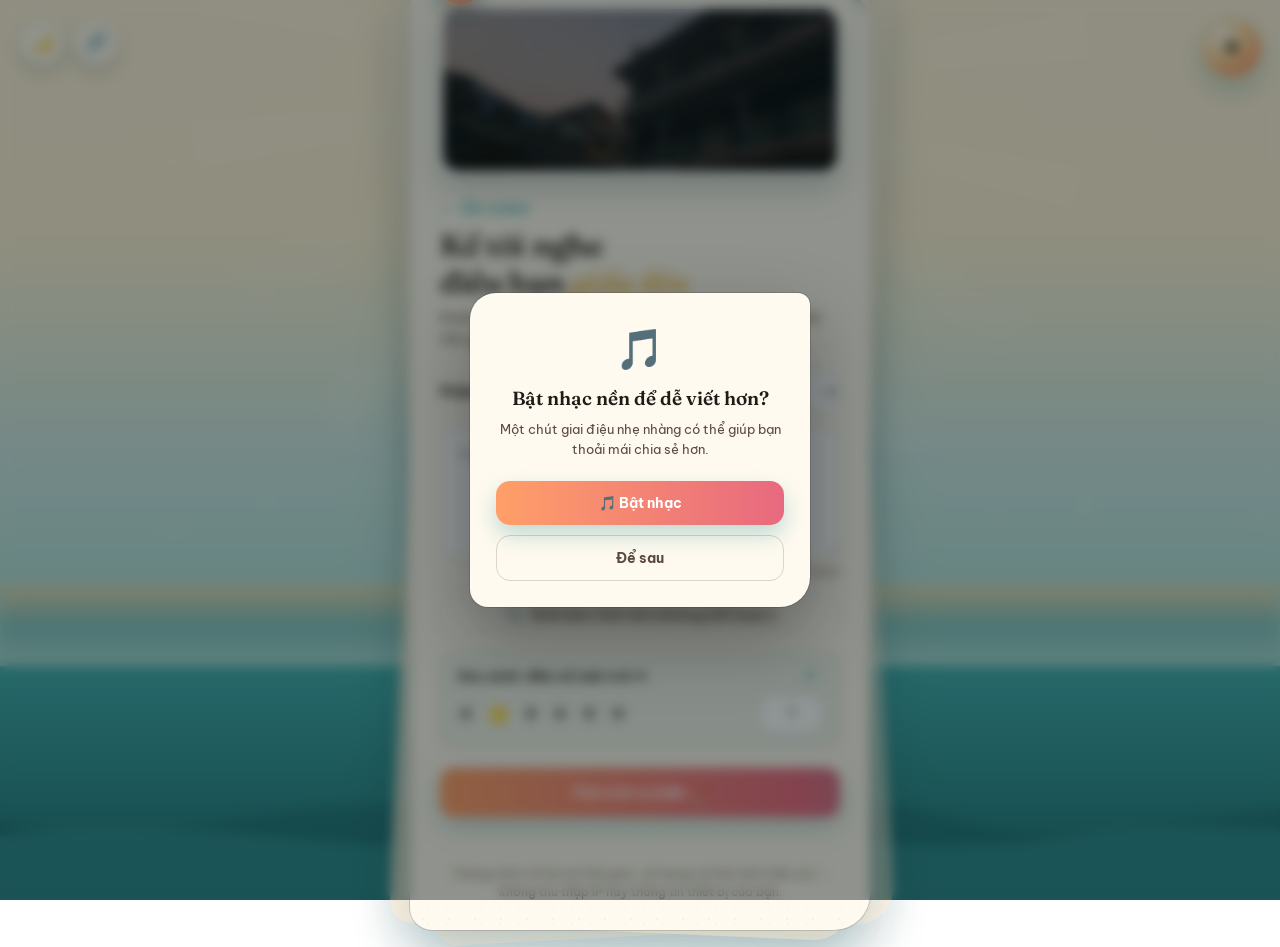
==== index.html @ 05c5f85b "Update index.html" ====
<!DOCTYPE html>
<html lang="vi">
<head>
<meta charset="UTF-8" />
<meta name="viewport" content="width=device-width, initial-scale=1.0" />
<title>Tâm Sự Dưới Nắng — Confession Ẩn Danh</title>

<!-- ⚠️ Open Graph: đổi OG_URL thành domain thật của bạn sau khi deploy -->
<meta property="og:type" content="website" />
<meta property="og:title" content="Tâm Sự Dưới Nắng — Confession Ẩn Danh" />
<meta property="og:description" content="Gửi điều bạn muốn nói, hoàn toàn ẩn danh. Không tên, không tài khoản." />
<meta property="og:image" content="https://cfsmkh.meorap.site/og-image.png" />
<meta property="og:url" content="https://cfsmkh.meorap.site/" />
<meta property="og:locale" content="vi_VN" />
<meta name="twitter:card" content="summary_large_image" />
<meta name="twitter:title" content="Tâm Sự Dưới Nắng — Confession Ẩn Danh" />
<meta name="twitter:description" content="Gửi điều bạn muốn nói, hoàn toàn ẩn danh." />
<meta name="twitter:image" content="https://cfsmkh.meorap.site/og-image.png" />

<link rel="icon" href="data:image/svg+xml,%3Csvg xmlns='http://www.w3.org/2000/svg' viewBox='0 0 100 100'%3E%3Cdefs%3E%3CradialGradient id='g' cx='40%25' cy='35%25'%3E%3Cstop offset='0%25' stop-color='%23FFF3D6'/%3E%3Cstop offset='55%25' stop-color='%23FF9F68'/%3E%3Cstop offset='100%25' stop-color='%23E8697F'/%3E%3C/radialGradient%3E%3C/defs%3E%3Ccircle cx='50' cy='50' r='30' fill='url(%23g)'/%3E%3Cg stroke='%23FFB98C' stroke-width='6' stroke-linecap='round'%3E%3Cline x1='50' y1='6' x2='50' y2='16'/%3E%3Cline x1='50' y1='84' x2='50' y2='94'/%3E%3Cline x1='6' y1='50' x2='16' y2='50'/%3E%3Cline x1='84' y1='50' x2='94' y2='50'/%3E%3Cline x1='18' y1='18' x2='25' y2='25'/%3E%3Cline x1='75' y1='75' x2='82' y2='82'/%3E%3Cline x1='82' y1='18' x2='75' y2='25'/%3E%3Cline x1='25' y1='75' x2='18' y2='82'/%3E%3C/g%3E%3C/svg%3E" />
<link rel="preconnect" href="https://fonts.googleapis.com">
<link rel="preconnect" href="https://fonts.gstatic.com" crossorigin>
<link href="https://fonts.googleapis.com/css2?family=Fraunces:ital,opsz,wght@0,9..144,400;0,9..144,600;0,9..144,700;1,9..144,500&family=Be+Vietnam+Pro:wght@400;500;600;700&display=swap" rel="stylesheet">
<link rel="stylesheet" href="style.css">
</head>
<body>

<div class="music-suggest-overlay" id="musicSuggestOverlay">
  <div class="music-suggest-card">
    <div class="music-suggest-icon">🎵</div>
    <div class="music-suggest-title">Bật nhạc nền để dễ viết hơn?</div>
    <div class="music-suggest-text">Một chút giai điệu nhẹ nhàng có thể giúp bạn thoải mái chia sẻ hơn.</div>
    <div class="music-suggest-actions">
      <button type="button" id="musicSuggestYes" class="music-suggest-btn primary">🎵 Bật nhạc</button>
      <button type="button" id="musicSuggestNo" class="music-suggest-btn">Để sau</button>
    </div>
  </div>
</div>

<div class="top-toolbar">
  <button class="toolbar-btn" id="darkModeBtn" title="Chế độ tối/sáng">🌙</button>
  <button class="toolbar-btn" id="shareBtn" title="Chia sẻ trang">
    🔗
    <span class="copied-badge" id="copiedBadge">Đã sao chép!</span>
  </button>
</div>

<div class="sky" id="sky"></div>
<div class="rays"></div>
<div class="holo-sweep"></div>
<div class="encourage-toast" id="encourageToast"></div>
<div class="sun"></div>
<div class="horizon-glow"></div>

<!-- Mây trôi -->
<div class="cloud cloud-back" style="top: 15%; width: 140px; height: 50px;">
  <svg viewBox="0 0 140 50" xmlns="http://www.w3.org/2000/svg" preserveAspectRatio="xMidYMid meet">
    <ellipse cx="35" cy="25" rx="20" ry="18" fill="#FFFBF0"/>
    <ellipse cx="55" cy="20" rx="28" ry="22" fill="#FFFBF0"/>
    <ellipse cx="85" cy="25" rx="24" ry="20" fill="#FFFBF0"/>
    <ellipse cx="110" cy="28" rx="18" ry="16" fill="#FFFBF0"/>
  </svg>
</div>

<div class="cloud cloud-mid" style="top: 28%; width: 160px; height: 55px;">
  <svg viewBox="0 0 160 55" xmlns="http://www.w3.org/2000/svg" preserveAspectRatio="xMidYMid meet">
    <ellipse cx="40" cy="28" rx="22" ry="20" fill="#FFF9EB"/>
    <ellipse cx="65" cy="22" rx="30" ry="24" fill="#FFF9EB"/>
    <ellipse cx="100" cy="28" rx="26" ry="22" fill="#FFF9EB"/>
    <ellipse cx="130" cy="32" rx="20" ry="18" fill="#FFF9EB"/>
  </svg>
</div>

<div class="cloud cloud-front" style="top: 40%; width: 180px; height: 60px;">
  <svg viewBox="0 0 180 60" xmlns="http://www.w3.org/2000/svg" preserveAspectRatio="xMidYMid meet">
    <ellipse cx="45" cy="30" rx="25" ry="22" fill="#FFFDF8"/>
    <ellipse cx="75" cy="24" rx="32" ry="26" fill="#FFFDF8"/>
    <ellipse cx="115" cy="30" rx="28" ry="24" fill="#FFFDF8"/>
    <ellipse cx="150" cy="35" rx="22" ry="20" fill="#FFFDF8"/>
  </svg>
</div>

<div class="sea-wrap">
  <div class="sea-base"></div>
  <div class="wave wave-back">
    <svg viewBox="0 0 2880 200" preserveAspectRatio="none" xmlns="http://www.w3.org/2000/svg">
      <path d="M0,100 C180,160 360,40 540,100 C720,160 900,40 1080,100 C1260,160 1440,40 1620,100 C1800,160 1980,40 2160,100 C2340,160 2520,40 2700,100 C2790,130 2880,80 2880,100 L2880,200 L0,200 Z" fill="#1C6E73"/>
    </svg>
  </div>
  <div class="wave wave-mid">
    <svg viewBox="0 0 2880 200" preserveAspectRatio="none" xmlns="http://www.w3.org/2000/svg">
      <path d="M0,110 C200,70 400,150 600,110 C800,70 1000,150 1200,110 C1400,70 1600,150 1800,110 C2000,70 2200,150 2400,110 C2600,70 2800,150 2880,120 L2880,200 L0,200 Z" fill="#2E8F92"/>
    </svg>
  </div>
  <div class="reflection"></div>
</div>

<div class="boat">
  <svg viewBox="0 0 80 60" xmlns="http://www.w3.org/2000/svg" preserveAspectRatio="xMidYMid meet">
    <path d="M 20 40 Q 15 35 12 25 L 20 20 L 60 20 L 68 25 Q 65 35 60 40 Z" fill="#8B6F47" stroke="#6B5232" stroke-width="1"/>
    <path d="M 20 40 Q 15 40 12 45 L 68 45 Q 65 40 60 40 Z" fill="#A0826D" stroke="#6B5232" stroke-width="1"/>
    <path d="M 35 18 L 50 22 L 50 38 Q 40 42 35 40 Z" fill="#FFE5B4" stroke="#D4A574" stroke-width="0.8" opacity="0.9"/>
    <path d="M 35 18 L 50 22 L 50 38 Q 40 42 35 40 Z" fill="#FFF0D9" stroke="none" opacity="0.4"/>
    <line x1="35" y1="18" x2="35" y2="40" stroke="#6B5232" stroke-width="1.2"/>
    <rect x="25" y="38" width="6" height="4" fill="#8B6F47" stroke="#6B5232" stroke-width="0.5"/>
  </svg>
</div>

<div class="dolphin">
  <svg viewBox="0 0 46 36" xmlns="http://www.w3.org/2000/svg">
    <path d="M2,26 Q10,4 24,6 Q34,7 40,16 Q36,14 30,15 Q34,20 32,26 Q28,20 24,20 Q22,26 16,28 Q18,22 14,20 Q8,22 2,26 Z" fill="#5A8FA8"/>
    <path d="M2,26 Q10,4 24,6 Q20,10 18,16 Q12,14 8,18 Q6,22 2,26 Z" fill="#7BAEC4"/>
    <circle cx="30" cy="12" r="1.3" fill="#1A2E36"/>
  </svg>
</div>

<button class="music-btn" id="musicBtn" title="Mở trình phát nhạc"></button>
<audio id="bgMusic" preload="none"></audio>

<!-- Player Modal (Nhạc) -->
<div class="player-modal" id="playerModal">
  <div class="player-card">
    <button class="player-close" id="playerClose">✕</button>
    <div class="album-art" id="albumArt">
      <span>🎵</span>
    </div>

    <div class="player-title" id="playerTitle">Tên Bài Hát</div>
    <div class="player-artist" id="playerArtist">Nghệ Sĩ</div>

    <div class="progress-bar" id="progressBar">
      <div class="progress-fill" id="progressFill"></div>
    </div>
    <div class="progress-time">
      <span id="currentTime">0:00</span>
      <span id="duration">0:00</span>
    </div>

    <div class="volume-control">
      <span class="volume-icon">🔊</span>
      <input type="range" class="volume-slider" id="volumeSlider" min="0" max="100" value="70" />
    </div>

    <div class="player-controls">
      <button class="player-btn" id="prevBtn" title="Bài trước">⏮</button>
      <button class="player-btn play-pause" id="playPauseBtn" title="Phát/Tạm dừng">▶</button>
      <button class="player-btn" id="nextBtn" title="Bài sau">⏭</button>
    </div>
  </div>
</div>

<div class="stack">
  <div class="card" id="card">
    <div class="seal">☀</div>
    <div id="formView">
      <div class="school-banner" id="schoolBanner">
        <img id="schoolBannerImg" src="school-banner.jpg" alt="Ảnh trường" />
      </div>

      <div class="eyebrow">Ẩn danh</div>
      <h1>Kể tôi nghe<br>điều bạn <em>giấu kín</em></h1>
      <div class="subtitle">Không tên, không tài khoản. Chỉ là bạn và một lá thư nhỏ trôi giữa nắng và biển.</div>

      <!-- Mục Phân Loại -->
      <div class="category-row">
        <label for="categorySelect" class="category-label">Phân loại:</label>
        <select id="categorySelect" class="category-select">
          <option value="Tâm sự">💬 Tâm sự</option>
          <option value="Tình cảm">❤️ Tình cảm</option>
          <option value="Học tập">📚 Học tập</option>
          <option value="Góc ẩn danh">🕵️ Góc ẩn danh</option>
          <option value="Khác">✨ Khác</option>
        </select>
      </div>

      <textarea id="content" placeholder="Viết điều bạn muốn nói ở đây..." maxlength="3000"></textarea>
      <div class="char-counter" id="charCounter">0/3000</div>

      <div class="file-row">
        <label class="file-label" for="imageInput">
          📎 <span id="fileLabelText">Đính kèm hình ảnh (không bắt buộc)</span>
        </label>
        <input type="file" id="imageInput" accept="image/*" />
        <div class="polaroid" id="polaroid">
          <button type="button" class="polaroid-remove" id="removeImageBtn" title="Bỏ ảnh này">✕</button>
          <img id="preview" alt="preview" />
          <div class="polaroid-caption">Một khoảnh khắc bạn muốn gửi kèm 🤍</div>
        </div>
      </div>

      <div class="captcha-row">
        <div class="captcha-label">
          <span>Xác minh: đếm số mặt trời ☀</span>
          <button type="button" class="captcha-refresh" id="captchaRefresh" title="Đổi câu hỏi khác">⟳</button>
        </div>
        <div class="captcha-challenge">
          <div class="captcha-suns" id="captchaSuns"></div>
          <input type="text" inputmode="numeric" class="captcha-input" id="captchaInput" placeholder="?" maxlength="2" />
        </div>
      </div>

      <input type="text" class="honeypot" id="website" name="website" tabindex="-1" autocomplete="off" />

      <button class="submit" id="submitBtn"><span id="submitBtnText">Thả trôi ra biển ⛵</span></button>
      <div class="status" id="status"></div>
    </div>

    <div class="success-view" id="successView">
      <div class="flower-burst" id="flowerBurst"></div>
      <div class="glow-circle">☀</div>
      <h2>Đã gửi rồi!</h2>
      <p>Confession của bạn đang trôi ra khơi dưới nắng chiều.<br>Cảm ơn vì đã tin tưởng chia sẻ 🤍</p>
      <button id="againBtn">Viết thêm một điều nữa</button>
    </div>

    <div class="note">
      Chúng mình chỉ lưu lại thời gian, nội dung và hình ảnh (nếu có) — không thu thập IP hay thông tin thiết bị của bạn.
    </div>
  </div>
</div>

<script src="script.js" defer></script>

</body>
  </html>
---- style.css ----
:root{
    --sky-gold:    #FFE7B8;
    --sky-peach:   #FFB98C;
    --horizon:     #FF8F7A;
    --sea-teal:    #2E8F92;
    --sea-deep:    #124A52;
    --foam:        #EAFBF6;
    --apricot:     #FF9F68;
    --dusk-rose:   #E8697F;
    --ink:         #211A16;
    --ink-soft:    #5C4A42;
    --glow:        #FFD9A0;
    --card-bg:     #FFFAF0;
    --card-bg2:    #FFF1DC;
    --card-border: rgba(33,26,22,0.16);
    --ink-faded:   rgba(33,26,22,0.42);
    --em-glow:     #FFCE6B;
    --input-bg:    #FFFFFF;
    --panel-bg:    rgba(255,250,240,0.95);
  }

  body.daytime{
    --sky-gold:    #FFF3D6;
    --sky-peach:   #C9E8E5;
    --horizon:     #A8DDD8;
    --sea-teal:    #3FAEB0;
    --sea-deep:    #1B6E72;
  }

  body.dark-mode{
    --sky-gold:    #241C38;
    --sky-peach:   #2E2247;
    --horizon:     #3A2750;
    --sea-teal:    #123640;
    --sea-deep:    #071620;
    --foam:        #2A2438;
    --apricot:     #FFB07A;
    --dusk-rose:   #C77DFF;
    --ink:         #F5EFFF;
    --ink-soft:    #C7BBDE;
    --glow:        #E3B8FF;
    --card-bg:     #221C36;
    --card-bg2:    #2B2340;
    --card-border: rgba(227,184,255,0.2);
    --ink-faded:   rgba(245,239,255,0.4);
    --em-glow:     #FFD98A;
    --input-bg:    #1B1530;
    --panel-bg:    rgba(34,28,54,0.92);
  }

  *{ box-sizing:border-box; }
  html,body{ height:100%; }
  body{
    margin:0;
    min-height:100vh;
    display:flex;
    align-items:center;
    justify-content:center;
    padding:32px 20px;
    font-family:'Be Vietnam Pro', sans-serif;
    color:var(--ink);
    overflow-x:hidden;
    position:relative;
    background:
      radial-gradient(ellipse 90% 55% at 50% 0%, var(--sky-gold) 0%, transparent 62%),
      linear-gradient(180deg, #FFF3DD 0%, var(--sky-gold) 26%, var(--sky-peach) 52%, var(--horizon) 74%, #E0716E 100%);
    background-attachment: fixed;
  }

  /* ================= SKY LAYER ================= */
  .sky{ position:fixed; inset:0; overflow:hidden; pointer-events:none; z-index:0; }

  .rays{
    position:fixed;
    top:-40vh; left:50%;
    width:900px; height:900px;
    margin-left:-450px;
    background: repeating-conic-gradient(from 0deg, rgba(255,246,214,0.32) 0deg 6deg, transparent 6deg 20deg);
    border-radius:50%;
    filter: blur(2px);
    opacity:0.55;
    mix-blend-mode: soft-light;
    animation: rotateRays 100s linear infinite;
    pointer-events:none;
    z-index:0;
  }
  @keyframes rotateRays{ from{ transform:rotate(0deg); } to{ transform:rotate(360deg); } }

  .sun{
    position:fixed;
    bottom: 27vh; left:50%;
    width:280px; height:280px;
    margin-left:-140px;
    border-radius:50%;
    background: radial-gradient(circle, rgba(255,246,220,0.98) 0%, rgba(255,201,120,0.7) 45%, rgba(255,159,104,0) 75%);
    animation: breathe 7s ease-in-out infinite;
    pointer-events:none;
    z-index:0;
  }
  @keyframes breathe{
    0%,100%{ opacity:0.85; transform:scale(1); }
    50%{ opacity:1; transform:scale(1.05); }
  }

  .mote{
    position:absolute;
    bottom:-10%;
    border-radius:50%;
    background:radial-gradient(circle at 35% 35%, rgba(255,255,255,0.95), rgba(255,214,140,0.35) 55%, rgba(255,214,140,0) 75%);
    filter: blur(1px);
    opacity:0.7;
    animation: rise linear infinite;
  }
  @keyframes rise{
    0%   { transform: translate(0,0) scale(0.9); opacity:0; }
    10%  { opacity:0.75; }
    50%  { transform: translate(var(--drift,20px), -55vh) scale(1); }
    90%  { opacity:0.4; }
    100% { transform: translate(calc(var(--drift,20px) * 2), -110vh) scale(1.05); opacity:0; }
  }

  .glint{
    position:absolute;
    border-radius:50%;
    background: radial-gradient(circle, rgba(255,255,255,0.95), rgba(255,255,255,0) 70%);
    animation: twinkle ease-in-out infinite;
    pointer-events:none;
  }
  @keyframes twinkle{
    0%,100%{ opacity:0; transform:scale(0.4); }
    50%{ opacity:1; transform:scale(1); }
  }

  .seagull{
    position:fixed;
    font-size:16px;
    pointer-events:none;
    z-index:1;
    opacity:0.85;
    animation: flyAcross linear infinite;
  }
  @keyframes flyAcross{
    from{ transform:translate(-10vw,0); }
    to{ transform:translate(110vw,-30px); }
  }

  /* ================= HORIZON + SEA LAYER ================= */
  .horizon-glow{
    position:fixed;
    left:0; right:0;
    bottom:26vh;
    height:9vh;
    background: linear-gradient(180deg, rgba(255,217,160,0.65), rgba(46,143,146,0.35), transparent);
    filter: blur(6px);
    pointer-events:none;
    z-index:1;
  }

  .sea-wrap{
    position:fixed;
    left:0; right:0; bottom:0;
    height:26vh;
    overflow:hidden;
    pointer-events:none;
    z-index:2;
  }
  .sea-base{
    position:absolute; inset:0;
    background: linear-gradient(180deg, var(--sea-teal) 0%, var(--sea-deep) 100%);
  }
  .reflection{
    position:absolute;
    left:50%; top:0; bottom:0;
    width:120px; margin-left:-60px;
    background: repeating-linear-gradient(180deg, rgba(255,244,214,0.55) 0px, rgba(255,244,214,0.12) 6px, transparent 12px, transparent 20px);
    filter: blur(1px);
    mix-blend-mode: screen;
    animation: shimmer 2.6s ease-in-out infinite;
  }
  @keyframes shimmer{ 0%,100%{ opacity:0.35; } 50%{ opacity:0.8; } }

  .wave{
    position:absolute;
    left:0; bottom:0;
    width:200%; height:70%;
  }
  .wave svg{ width:100%; height:100%; display:block; }
  .wave-back{ opacity:0.5; animation: waveDrift 26s linear infinite; }
  .wave-mid{ opacity:0.8; bottom:-4%; animation: waveDrift 16s linear infinite reverse; }
  @keyframes waveDrift{ from{ transform:translateX(0); } to{ transform:translateX(-50%); } }

  .boat{
    position:fixed;
    bottom: 24.8vh;
    width:80px;
    height:60px;
    z-index:2;
    pointer-events:none;
    opacity:0.92;
    animation: sailAcross 80s linear infinite;
    filter: drop-shadow(2px 4px 8px rgba(18,74,82,0.25));
  }
  @keyframes sailAcross{
    from{ transform:translateX(-10vw); }
    to{ transform:translateX(110vw); }
  }

  .cloud{
    position:fixed;
    z-index:2;
    pointer-events:none;
    opacity:0.7;
    filter: drop-shadow(1px 2px 3px rgba(18,74,82,0.1));
    animation: driftCloud linear infinite;
  }
  .cloud.cloud-back{ opacity:0.4; animation-duration:120s; }
  .cloud.cloud-mid{ opacity:0.6; animation-duration:90s; }
  .cloud.cloud-front{ opacity:0.8; animation-duration:60s; }
  .cloud svg{
    width:100%;
    height:100%;
    display:block;
  }
  @keyframes driftCloud{
    from{ transform:translateX(-15vw); }
    to{ transform:translateX(115vw); }
  }

  @media (max-width: 560px){
    .sun{ width:200px; height:200px; margin-left:-100px; bottom:24vh; }
    .sea-wrap, .boat{ bottom:0; }
  }

  /* ================= CARD ================= */
  .stack{ position:relative; width:100%; max-width:460px; z-index:3; }
  .stack::before, .stack::after{
    content:"";
    position:absolute; inset:0;
    background: var(--foam);
    border-radius: 30px 10px 36px 22px;
    box-shadow: 0 20px 40px rgba(18,74,82,0.16);
    pointer-events:none;
    z-index:0;
  }
  .stack::before{ transform: rotate(-3deg) translateY(6px); opacity:0.6; background:var(--card-bg2); }
  .stack::after{ transform: rotate(2.5deg) translateY(3px); opacity:0.8; background:var(--card-bg2); }

  .card{
    position:relative;
    overflow:hidden;
    z-index:1;
    background: var(--card-bg);
    border-radius: 30px 10px 36px 22px;
    padding:36px 30px 28px;
    box-shadow:
      0 2px 0 rgba(255,255,255,0.6) inset,
      0 30px 60px rgba(18,74,82,0.2),
      0 0 0 1px var(--card-border);
    transition: transform 0.6s cubic-bezier(.34,1.56,.64,1), opacity 0.5s ease;
    color:var(--ink);
  }
  .card::before{
    content:"";
    position:absolute; inset:0;
    background-image:
      radial-gradient(rgba(23,33,30,0.035) 1px, transparent 1px),
      radial-gradient(rgba(23,33,30,0.025) 1px, transparent 1px);
    background-size: 26px 26px, 18px 18px;
    background-position: 0 0, 9px 9px;
    pointer-events:none;
  }
  /* Góc gấp giấy phía trên bên phải, như một lá thư thật đang hé mở */
  .card::after{
    content:"";
    position:absolute;
    top:0; right:0;
    width:0; height:0;
    border-style:solid;
    border-width:0 40px 40px 0;
    border-color: transparent var(--card-bg2) transparent transparent;
    filter: drop-shadow(-3px 3px 5px rgba(18,74,82,0.3));
    z-index:3;
    pointer-events:none;
  }
  .card.sending{
    transform: translate(130px, 30px) rotate(12deg) scale(0.78);
    opacity:0;
  }

  .seal{
    position:absolute;
    top:-16px; left:24px;
    width:52px; height:52px;
    border-radius:50%;
    background: radial-gradient(circle at 35% 30%, #FFE9BE, var(--apricot) 65%, var(--dusk-rose) 100%);
    box-shadow: 0 8px 16px rgba(18,74,82,0.3), inset 0 0 0 2px rgba(255,255,255,0.4);
    display:flex; align-items:center; justify-content:center;
    font-size:20px;
    transform: rotate(8deg);
    z-index:4;
  }

  body.dark-mode .card{
    box-shadow:
      0 2px 0 rgba(255,255,255,0.05) inset,
      0 30px 70px rgba(0,0,0,0.5),
      0 0 0 1.5px var(--card-border),
      0 0 40px rgba(199,125,255,0.12);
  }
  body.dark-mode .stack::before,
  body.dark-mode .stack::after{
    box-shadow: 0 20px 40px rgba(0,0,0,0.4);
  }

  .school-banner{
    width:100%;
    height:168px;
    border-radius:18px;
    overflow:hidden;
    margin-bottom:20px;
    box-shadow:0 14px 30px rgba(18,74,82,0.25);
    border:3px solid rgba(255,255,255,0.75);
    position:relative;
  }
  .school-banner img{ width:100%; height:100%; object-fit:cover; display:block; animation: fadeIn 0.6s ease; }
  .school-banner .banner-placeholder{
    width:100%; height:100%;
    display:flex; align-items:center; justify-content:center;
    text-align:center; padding:0 16px;
    background: linear-gradient(120deg, var(--sky-peach), var(--sea-teal));
    color:#fff; font-size:13.5px; font-weight:700; letter-spacing:0.02em;
  }
  @keyframes fadeIn{ from{ opacity:0; } to{ opacity:1; } }

  @media (max-width: 480px){
    .school-banner{ height:130px; }
  }

  .eyebrow{
    display:inline-flex; align-items:center; gap:6px;
    font-size:12px; letter-spacing:0.14em; text-transform:uppercase;
    color:var(--sea-teal); font-weight:700; margin-bottom:10px;
  }
  .eyebrow::before{ content:""; width:16px; height:1.5px; background:var(--sea-teal); display:inline-block; }

  h1{
    font-family:'Fraunces', serif;
    font-weight:600; font-size:31px; line-height:1.18;
    letter-spacing:-0.01em;
    margin:0 0 8px; color:var(--ink);
  }
  h1 em{
    font-style:italic;
    font-weight:700;
    color:var(--em-glow);
    text-shadow: 0 1px 3px rgba(18,74,82,0.15);
  }

  .subtitle{ font-size:13.5px; color:var(--ink-soft); margin-bottom:22px; line-height:1.5; }

  .category-row{
    margin-bottom: 14px;
    display: flex;
    align-items: center;
    gap: 10px;
  }
  .category-label{
    font-size: 13.5px;
    font-weight: 700;
    color:var(--ink);
    white-space: nowrap;
  }
  .category-select{
    flex: 1;
    padding: 10px 14px;
    border-radius: 12px;
    border: 1.5px solid var(--card-border);
    background: var(--input-bg);
    color:var(--ink);
    font-size: 14px;
    font-family: 'Be Vietnam Pro', sans-serif;
    font-weight: 600;
    cursor: pointer;
    outline: none;
    transition: border-color 0.25s, box-shadow 0.25s;
  }
  .category-select:focus{
    border-color: var(--sea-teal);
    box-shadow: 0 0 0 3px rgba(46,143,146,0.15);
  }

  textarea{
    width:100%; min-height:130px; resize:vertical;
    padding:14px 16px; border-radius:14px;
    border:1.5px solid var(--card-border);
    background:var(--input-bg); color:var(--ink);
    font-size:15px; line-height:1.6; font-family:'Be Vietnam Pro', sans-serif;
    transition: border-color 0.25s, box-shadow 0.25s;
    position:relative; z-index:1;
  }
  textarea:focus{ outline:none; border-color:var(--sea-teal); box-shadow:0 0 0 4px rgba(46,143,146,0.15); }
  textarea::placeholder{ color:var(--ink-faded); }

  .file-row{ margin-top:14px; }
  .file-label{
    display:flex; align-items:center; justify-content:center; gap:8px;
    padding:12px; border:1.5px dashed var(--card-border); border-radius:14px;
    color:var(--ink-soft); cursor:pointer; font-size:13.5px; font-weight:600;
    transition: 0.25s;
  }
  .file-label:hover{ border-color:var(--sea-teal); color:var(--sea-teal); background:rgba(46,143,146,0.06); }
  input[type="file"]{ display:none; }

  .polaroid{
    display:none; margin-top:16px; background:#fff;
    padding:10px 10px 16px; border-radius:3px;
    box-shadow:0 14px 28px rgba(18,74,82,0.25), 0 4px 10px rgba(18,74,82,0.15);
    transform:rotate(-2deg); position:relative;
    width:72%; margin-left:auto; margin-right:auto;
    transition: transform 0.3s ease;
  }
  .polaroid:hover{ transform:rotate(0deg) scale(1.02); }
  .polaroid::before{
    content:""; position:absolute; top:-10px; left:20%;
    width:44px; height:17px;
    background:rgba(255,215,154,0.6); border:1px solid rgba(255,159,104,0.45);
    transform:rotate(-6deg);
    box-shadow: 0 2px 4px rgba(18,74,82,0.15);
  }
  .polaroid::after{
    content:""; position:absolute; bottom:-8px; right:14%;
    width:38px; height:16px;
    background:rgba(122,168,196,0.5); border:1px solid rgba(46,143,146,0.4);
    transform:rotate(8deg);
    box-shadow: 0 2px 4px rgba(18,74,82,0.15);
  }
  .polaroid img{ display:block; width:100%; border-radius:2px; }
  .polaroid-caption{
    font-family:'Fraunces', serif;
    font-style:italic;
    font-size:12.5px;
    color:#8A7A6A;
    text-align:center;
    margin-top:8px;
    line-height:1.3;
  }
  .polaroid-remove{
    position:absolute;
    top:-10px; right:-10px;
    width:26px; height:26px;
    border-radius:50%;
    border:2px solid #fff;
    background: var(--dusk-rose);
    color:#fff;
    font-size:14px;
    font-weight:700;
    line-height:1;
    display:flex; align-items:center; justify-content:center;
    cursor:pointer;
    box-shadow: 0 4px 10px rgba(18,74,82,0.3);
    transition: transform 0.2s ease;
    z-index:2;
  }
  .polaroid-remove:hover{ transform:scale(1.15); }

  .captcha-row{
    margin-top:14px;
    padding:14px 16px;
    border-radius:14px;
    background: rgba(46,143,146,0.08);
    border:1.5px solid rgba(46,143,146,0.22);
  }
  .captcha-label{
    font-size:12.5px; font-weight:700; color:var(--ink);
    margin-bottom:8px; display:flex; align-items:center; justify-content:space-between;
  }
  .captcha-refresh{
    border:none; background:none; cursor:pointer;
    font-size:15px; color:var(--sea-teal);
    transition: transform 0.4s ease;
  }
  .captcha-refresh:hover{ transform:rotate(180deg); }
  .captcha-challenge{ display:flex; align-items:center; gap:12px; }
  .captcha-suns{ font-size:20px; letter-spacing:3px; flex:1; }
  .captcha-input{
    width:64px; padding:9px 10px; border-radius:10px;
    border:1.5px solid rgba(0,0,0,0.2);
    background:var(--input-bg); color:var(--ink); font-size:15px;
    text-align:center; font-family:'Be Vietnam Pro', sans-serif; font-weight:700;
  }
  .captcha-input:focus{ outline:none; border-color:var(--sea-teal); box-shadow:0 0 0 3px rgba(46,143,146,0.15); }

  .honeypot{ position:absolute; left:-9999px; width:1px; height:1px; opacity:0; pointer-events:none; }

  button.submit{
    position:relative; width:100%; margin-top:20px; padding:15px;
    border:none; border-radius:14px;
    background: linear-gradient(90deg, var(--apricot), var(--dusk-rose), var(--sea-teal));
    background-size:180% 100%;
    color:#fff; font-family:'Be Vietnam Pro', sans-serif; font-size:15px; font-weight:700;
    letter-spacing:0.01em; cursor:pointer; overflow:hidden;
    transition: transform 0.2s ease, box-shadow 0.2s ease, background-position 0.6s ease;
    box-shadow: 0 10px 24px rgba(46,143,146,0.3);
  }
  button.submit:hover{ transform:translateY(-2px); background-position:100% 0; box-shadow:0 14px 28px rgba(46,143,146,0.4); }
  button.submit:active{ transform:translateY(0); }
  button.submit:disabled{ opacity:0.65; cursor:not-allowed; transform:none; }
  button.submit::after{
    content:""; position:absolute; top:0; left:-60%; width:40%; height:100%;
    background:linear-gradient(120deg, transparent, rgba(255,255,255,0.55), transparent);
    transform:skewX(-20deg);
    animation: shine 3.2s ease-in-out infinite;
  }
  @keyframes shine{ 0%{ left:-60%; } 45%,100%{ left:120%; } }

  .status{ margin-top:12px; text-align:center; font-size:13px; min-height:18px; font-weight:600; }
  .status.ok{ color:#1E7A72; }
  .status.err{ color:#D1546B; }

  .note{ margin-top:18px; font-size:11.5px; color:var(--ink-soft); text-align:center; line-height:1.6; opacity: 0.8; }

  .success-view{ display:none; text-align:center; padding:20px 6px 4px; position:relative; }
  .success-view .glow-circle{
    width:64px; height:64px; margin:0 auto 16px; border-radius:50%;
    background: radial-gradient(circle, #FFF6E0 0%, var(--glow) 70%, transparent 100%);
    display:flex; align-items:center; justify-content:center; font-size:26px;
    animation: pop 0.5s cubic-bezier(.34,1.56,.64,1);
    position:relative;
    z-index:2;
  }
  @keyframes pop{ 0%{ transform:scale(0); } 70%{ transform:scale(1.1); } 100%{ transform:scale(1); } }
  .success-view h2{ font-family:'Fraunces', serif; font-weight:600; font-size:22px; margin:0 0 8px; color:var(--ink); }
  .success-view p{ font-size:13.5px; color:var(--ink); margin:0 0 20px; line-height:1.6; }
  .success-view button{
    background:transparent; border:1.5px solid var(--sea-teal); color:var(--sea-teal);
    padding:10px 22px; border-radius:12px; font-family:'Be Vietnam Pro', sans-serif;
    font-weight:700; font-size:13.5px; cursor:pointer; transition:0.25s;
  }
  .success-view button:hover{ background:var(--sea-teal); color:#fff; }

  /* ================= FLOWER BURST ================= */
  .flower-burst{
    position:absolute;
    inset:0;
    pointer-events:none;
    overflow:visible;
    z-index:1;
  }
  .flower{
    position:absolute;
    font-size:26px;
    opacity:0;
    animation: flowerBloom 2.4s ease-out forwards;
    filter: drop-shadow(0 4px 6px rgba(18,74,82,0.2));
  }
  @keyframes flowerBloom{
    0%{ opacity:0; transform:translateY(6px) scale(0.2) rotate(0deg); }
    18%{ opacity:1; transform:translateY(-14px) scale(1.15) rotate(-10deg); }
    75%{ opacity:1; transform:translateY(-64px) scale(1) rotate(10deg); }
    100%{ opacity:0; transform:translateY(-104px) scale(0.85) rotate(16deg); }
  }

  @media (prefers-reduced-motion: reduce){
    .flower{ animation:none !important; opacity:0 !important; }
  }

  /* ================= MUSIC PLAYER MODAL ================= */
  .music-btn{
    position:fixed; top:20px; right:20px;
    width:56px; height:56px; border-radius:50%;
    border:none;
    background: radial-gradient(circle at 30% 25%, #FFF9F0 0%, var(--glow) 40%, var(--apricot) 75%, var(--dusk-rose) 100%);
    box-shadow: 
      0 0 0 4px rgba(255,214,160,0.4),
      0 12px 28px rgba(46,143,146,0.35);
    font-size:0;
    display:flex; align-items:center; justify-content:center;
    cursor:pointer; z-index:6;
    transition: transform 0.3s ease, box-shadow 0.3s ease;
  }
  .music-btn::before{
    content:"☀";
    font-size:24px;
    animation: glowPulse 2.4s ease-in-out infinite;
  }
  .music-btn:hover{ transform:scale(1.12); box-shadow: 0 0 0 6px rgba(255,214,160,0.6), 0 14px 32px rgba(46,143,146,0.45); }
  @keyframes glowPulse{
    0%,100%{ opacity:0.8; transform:scale(1); }
    50%{ opacity:1; transform:scale(1.08); }
  }

  .player-modal{
    display:none;
    position:fixed;
    inset:0;
    z-index:99;
    background:rgba(0,0,0,0.6);
    backdrop-filter: blur(5px);
    align-items:center;
    justify-content:center;
    padding:20px;
  }
  .player-modal.open{ display:flex; }

  .player-card{
    width:100%;
    max-width:340px;
    background: var(--panel-bg);
    border-radius:24px;
    padding:28px 24px 24px;
    box-shadow: 0 20px 60px rgba(0,0,0,0.4);
    text-align:center;
    position:relative;
    color:var(--ink);
    animation: zoomIn 0.3s cubic-bezier(0.34,1.56,0.64,1);
  }
  @keyframes zoomIn{
    from{ transform: scale(0.8); opacity: 0; }
    to{ transform: scale(1); opacity: 1; }
  }

  .player-close{
    position:absolute; top:14px; right:14px;
    width:32px; height:32px;
    border-radius:50%;
    border:none;
    background:rgba(0,0,0,0.08);
    color:var(--ink);
    font-size:18px;
    cursor:pointer;
    transition: 0.2s;
  }
  .player-close:hover{ background:rgba(0,0,0,0.2); }

  .album-art{
    width:180px; height:180px;
    margin:0 auto 18px;
    border-radius:16px;
    overflow:hidden;
    box-shadow: 0 12px 24px rgba(0,0,0,0.15);
    background: linear-gradient(135deg, var(--sky-peach), var(--sea-teal));
    display:flex; align-items:center; justify-content:center;
    font-size:42px;
    color:rgba(255,255,255,0.8);
  }
  .album-art img{ width:100%; height:100%; object-fit:cover; }

  .player-title{
    font-family:'Fraunces', serif;
    font-size:20px; font-weight:600;
    margin:0 0 4px; color:var(--ink);
  }
  .player-artist{
    font-size:13px; color:var(--ink-soft); opacity: 0.7;
    margin-bottom:16px;
  }

  .progress-bar{
    width:100%;
    height:5px;
    border-radius:3px;
    background:rgba(0,0,0,0.1);
    margin-bottom:6px;
    position:relative;
    cursor:pointer;
  }
  .progress-fill{
    height:100%;
    background: linear-gradient(90deg, var(--apricot), var(--dusk-rose));
    border-radius:3px;
    width:0%;
    transition: width 0.1s linear;
  }
  .progress-time{
    display:flex; justify-content:space-between;
    font-size:11px; color:var(--ink-soft); opacity: 0.7;
    margin-bottom:14px;
  }

  .volume-control{
    display:flex; align-items:center; gap:10px;
    margin-bottom:18px;
  }
  .volume-icon{ font-size:16px; }
  .volume-slider{
    flex:1; height:4px;
    border-radius:2px;
    background:rgba(0,0,0,0.12);
    appearance:none;
    cursor:pointer;
    -webkit-appearance:none;
  }
  .volume-slider::-webkit-slider-thumb{
    appearance:none;
    width:14px; height:14px;
    border-radius:50%;
    background: var(--apricot);
    cursor:pointer;
    box-shadow: 0 2px 6px rgba(0,0,0,0.2);
  }

  .player-controls{
    display:flex; align-items:center; justify-content:center; gap:16px;
  }
  .player-btn{
    width:44px; height:44px;
    border-radius:50%;
    border:none;
    background: linear-gradient(135deg, var(--apricot), var(--dusk-rose));
    color:#fff;
    font-size:18px;
    cursor:pointer;
    transition: transform 0.2s, box-shadow 0.2s;
    box-shadow: 0 8px 16px rgba(0,0,0,0.15);
  }
  .player-btn:hover{ transform:scale(1.1); box-shadow: 0 10px 20px rgba(0,0,0,0.2); }
  .player-btn:active{ transform:scale(0.98); }
  .player-btn.play-pause{ width:52px; height:52px; font-size:22px; }

  /* ================= HOLO SWEEP ================= */
  .holo-sweep{
    position:fixed;
    top:-50%; left:-60%;
    width:250%; height:250%;
    background: linear-gradient(115deg,
      transparent 38%,
      rgba(255,180,230,0.16) 43%,
      rgba(180,210,255,0.2) 48%,
      rgba(255,240,180,0.22) 53%,
      rgba(180,255,220,0.16) 58%,
      transparent 63%);
    transform: translateX(-40%) rotate(10deg);
    mix-blend-mode: screen;
    pointer-events:none;
    z-index:4;
    opacity:0;
    animation: holoSweep 17s ease-in-out infinite;
  }
  @keyframes holoSweep{
    0%, 80%{ transform: translateX(-40%) rotate(10deg); opacity:0; }
    84%{ opacity:1; }
    90%{ transform: translateX(40%) rotate(10deg); opacity:1; }
    94%, 100%{ transform: translateX(55%) rotate(10deg); opacity:0; }
  }

  /* ================= ENCOURAGE TOAST ================= */
  .encourage-toast{
    position:fixed;
    bottom:20px; top:auto; left:50%;
    transform: translateX(-50%) translateY(20px);
    max-width:90vw;
    width:max-content;
    padding:10px 18px;
    border-radius:999px;
    background: var(--panel-bg);
    backdrop-filter: blur(12px);
    box-shadow: 0 8px 25px rgba(18,74,82,0.25);
    color:var(--ink);
    font-size:12.5px;
    font-weight:600;
    text-align:center;
    line-height:1.5;
    opacity:0;
    z-index:20;
    pointer-events:none;
    transition: opacity 0.5s ease, transform 0.5s ease;
  }
  .encourage-toast::before{
    content:"☀";
    margin-right:6px;
  }
  .encourage-toast.show{
    opacity:1;
    transform: translateX(-50%) translateY(0);
  }

  @media (max-width: 480px){
    .encourage-toast{ max-width:88vw; font-size:12px; padding:10px 18px; bottom:16px; }
  }

  /* ================= TOP TOOLBAR ================= */
  .top-toolbar{
    position:fixed;
    top:20px; left:20px;
    display:flex;
    gap:10px;
    z-index:6;
  }
  .toolbar-btn{
    width:44px; height:44px;
    border-radius:50%;
    border:none;
    background: var(--panel-bg);
    backdrop-filter: blur(8px);
    box-shadow: 0 8px 20px rgba(18,74,82,0.2);
    font-size:18px;
    display:flex; align-items:center; justify-content:center;
    cursor:pointer;
    transition: transform 0.25s ease, box-shadow 0.25s ease;
    position:relative;
  }
  .toolbar-btn:hover{ transform:scale(1.1); }
  .toolbar-btn .copied-badge{
    position:absolute;
    top:50px; left:50%;
    transform:translateX(-50%);
    background:#000000;
    color:#ffffff;
    font-size:10.5px;
    font-weight:700;
    padding:5px 10px;
    border-radius:8px;
    white-space:nowrap;
    opacity:0;
    pointer-events:none;
    transition: opacity 0.3s ease;
  }
  .toolbar-btn .copied-badge.show{ opacity:1; }

  /* ================= CHAR COUNTER ================= */
  .char-counter{
    text-align:right;
    font-size:11px;
    color:var(--ink-soft);
    opacity: 0.8;
    margin-top:4px;
  }
  .char-counter.near-limit{ color:var(--dusk-rose); font-weight:700; opacity:1; }

  textarea.typing-glow{
    border-color:var(--apricot) !important;
    box-shadow:0 0 0 4px rgba(255,159,104,0.2) !important;
  }

  /* ================= LOADING DOTS ================= */
  .btn-dots{
    display:inline-flex;
    gap:4px;
    vertical-align:middle;
  }
  .btn-dots span{
    width:6px; height:6px;
    border-radius:50%;
    background:#fff;
    animation: dotBounce 1s ease-in-out infinite;
  }
  .btn-dots span:nth-child(2){ animation-delay:0.15s; }
  .btn-dots span:nth-child(3){ animation-delay:0.3s; }
  @keyframes dotBounce{
    0%,80%,100%{ transform:scale(0.6); opacity:0.5; }
    40%{ transform:scale(1); opacity:1; }
  }
  .card.shake{ animation: shakeCard 0.4s ease; }
  @keyframes shakeCard{
    0%,100%{ transform:translateX(0); }
    25%{ transform:translateX(-4px); }
    75%{ transform:translateX(4px); }
  }

  /* ================= DOLPHIN ================= */
  .dolphin{
    position:fixed;
    bottom:23.5vh;
    width:46px; height:36px;
    z-index:2;
    pointer-events:none;
    opacity:0;
    animation: dolphinJump 34s ease-in-out infinite;
  }
  .dolphin svg{ width:100%; height:100%; }
  @keyframes dolphinJump{
    0%, 55%{ transform:translateX(-10vw) translateY(0) rotate(0deg); opacity:0; }
    58%{ opacity:0.9; }
    64%{ transform:translateX(30vw) translateY(-38px) rotate(-18deg); opacity:1; }
    70%{ transform:translateX(48vw) translateY(0) rotate(6deg); opacity:0.9; }
    74%{ opacity:0; }
    100%{ transform:translateX(110vw) translateY(0) rotate(0deg); opacity:0; }
  }

  /* ================= MUSIC SUGGEST POPUP ================= */
  .music-suggest-overlay{
    position:fixed;
    inset:0;
    background: rgba(10,20,20,0.45);
    backdrop-filter: blur(6px);
    z-index:50;
    display:none;
    align-items:center;
    justify-content:center;
    padding:24px;
    opacity:0;
    transition: opacity 0.35s ease;
  }
  .music-suggest-overlay.open{
    display:flex;
    opacity:1;
  }
  .music-suggest-card{
    width:100%;
    max-width:340px;
    background: var(--card-bg);
    border-radius: 26px 12px 30px 18px;
    padding:30px 26px 26px;
    text-align:center;
    box-shadow: 0 30px 70px rgba(0,0,0,0.35), 0 0 0 1px var(--card-border);
    transform: scale(0.9) translateY(12px);
    transition: transform 0.4s cubic-bezier(.34,1.56,.64,1);
  }
  .music-suggest-overlay.open .music-suggest-card{
    transform: scale(1) translateY(0);
  }
  .music-suggest-icon{
    font-size:40px;
    margin-bottom:12px;
    animation: glowPulse 2.4s ease-in-out infinite;
  }
  .music-suggest-title{
    font-family:'Fraunces', serif;
    font-size:19px;
    font-weight:600;
    color:var(--ink);
    margin-bottom:8px;
    line-height:1.3;
  }
  .music-suggest-text{
    font-size:13px;
    color:var(--ink-soft);
    line-height:1.55;
    margin-bottom:22px;
  }
  .music-suggest-actions{
    display:flex;
    flex-direction:column;
    gap:10px;
  }
  .music-suggest-btn{
    padding:13px;
    border-radius:14px;
    border:none;
    font-family:'Be Vietnam Pro', sans-serif;
    font-size:14px;
    font-weight:700;
    cursor:pointer;
    transition: transform 0.2s ease, box-shadow 0.2s ease;
  }
  .music-suggest-btn.primary{
    background: linear-gradient(90deg, var(--apricot), var(--dusk-rose));
    color:#fff;
    box-shadow: 0 10px 22px rgba(46,143,146,0.3);
  }
  .music-suggest-btn.primary:hover{ transform:translateY(-2px); }
  .music-suggest-btn:not(.primary){
    background:transparent;
    border:1.5px solid var(--card-border);
    color:var(--ink-soft);
  }
  .music-suggest-btn:not(.primary):hover{
    border-color:var(--sea-teal);
    color:var(--sea-teal);
  }

  @media (prefers-reduced-motion: reduce){
    .dolphin{ animation:none !important; opacity:0 !important; }
    .music-btn::before, .player-modal, .player-content{ animation:none !important; }
    .mote, .sun, .rays, .glint, .seagull, .wave-back, .wave-mid, .reflection, .boat, .holo-sweep, button.submit::after, .music-toggle.playing{ animation:none !important; }
    .card{ transition:none; }
    .music-suggest-icon{ animation:none !important; }
    .music-suggest-overlay, .music-suggest-card{ transition:none; }
  }
/* ================= FIX GIAO DIỆN DI ĐỘNG ================= */

@media (max-width: 560px) {
  body {
    padding-top: 72px !important;
    align-items: flex-start !important;
  }
  
  .top-toolbar { 
    top: 12px !important; 
    left: 12px !important; 
    gap: 8px !important; 
  }
  
  .toolbar-btn { 
    width: 38px !important; 
    height: 38px !important; 
    font-size: 15px !important; 
  }
  
  .music-btn { 
    top: 12px !important; 
    right: 12px !important; 
    width: 42px !important; 
    height: 42px !important; 
  }
  
  .stack { 
    max-width: 100% !important; 
  }
  
  .card { 
    padding: 22px 16px 20px !important; 
    border-radius: 18px !important; 
  }
  
  h1 { 
    font-size: 22px !important; 
  }
  
  .encourage-toast { 
    bottom: 16px !important; 
    font-size: 11.5px !important; 
  }
}
/* ================= TINH CHỈNH KHUNG CAPTCHA ================= */
.captcha-row{
  background: rgba(46,143,146,0.08);
  border: 1.5px solid var(--card-border);
}
#captchaInput{
  background: var(--input-bg);
  color: var(--ink);
  font-weight: 700;
}
#captchaSuns{
  letter-spacing: 3px;
}
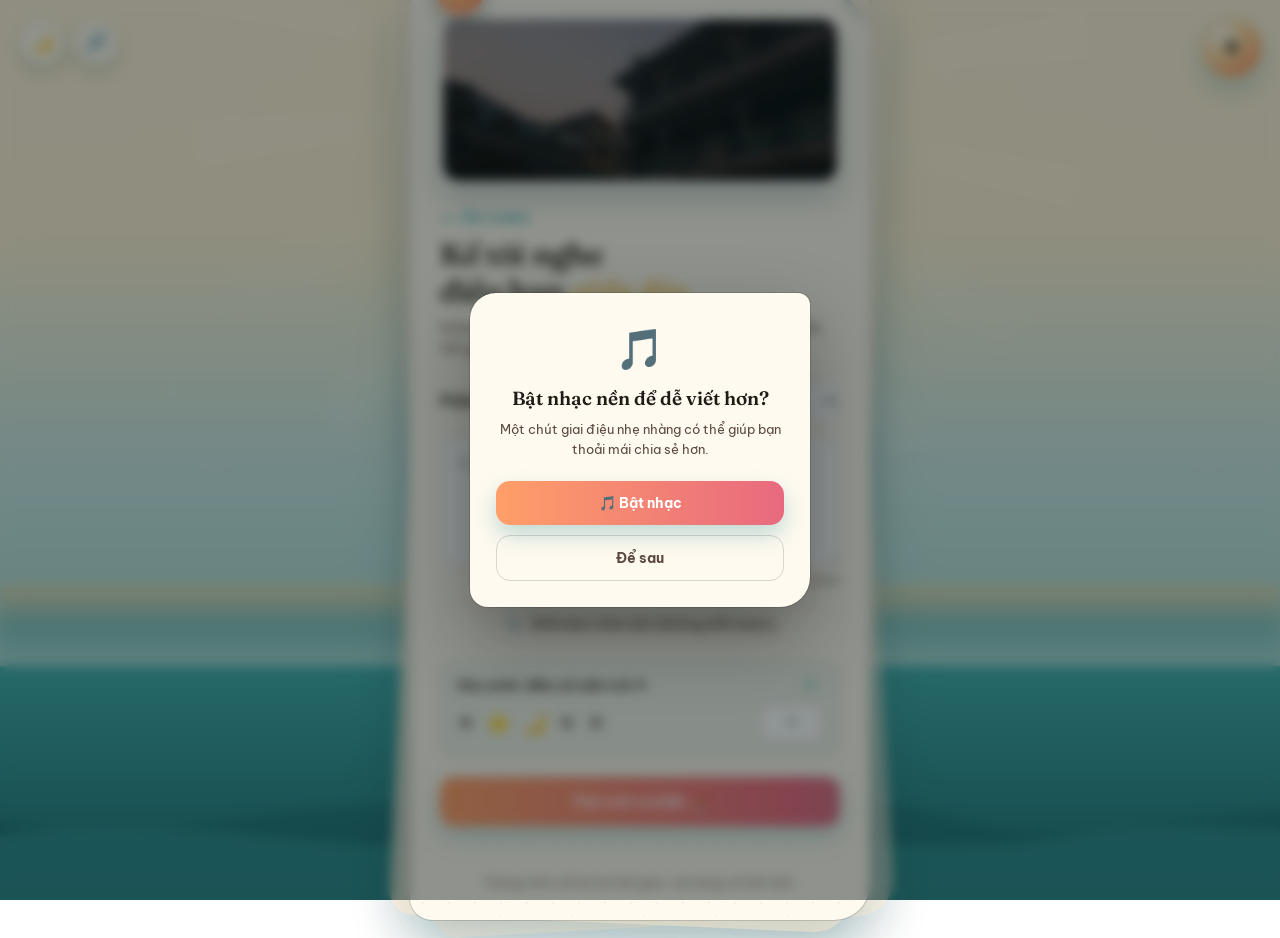
==== commit 12482e34: "Update index.html" ====
--- a/index.html
+++ b/index.html
@@ -151,7 +151,7 @@
 
 <div class="stack">
   <div class="card" id="card">
-    <div class="seal">☀</div>
+    <div class="seal">☀️</div>
     <div id="formView">
       <div class="school-banner" id="schoolBanner">
         <img id="schoolBannerImg" src="school-banner.jpg" alt="Ảnh trường" />
@@ -167,8 +167,10 @@
         <select id="categorySelect" class="category-select">
           <option value="Tâm sự">💬 Tâm sự</option>
           <option value="Tình cảm">❤️ Tình cảm</option>
-          <option value="Học tập">📚 Học tập</option>
-          <option value="Góc ẩn danh">🕵️ Góc ẩn danh</option>
+          <option value="Học tập">📚 Học Tập</option>
+          <option value="Góc ẩn danh">👤Tìm Người/Tìm Đồ</option>
+          <option value="Khác">🔎Thắc Mắc/Giải Đáp</option>
+          <option value="Khác">🌹Xin Mạng Xã Hội</option>
           <option value="Khác">✨ Khác</option>
         </select>
       </div>
@@ -214,7 +216,7 @@
     </div>
 
     <div class="note">
-      Chúng mình chỉ lưu lại thời gian, nội dung và hình ảnh (nếu có) — không thu thập IP hay thông tin thiết bị của bạn.
+      Chúng mình chỉ lưu lại thời gian, nội dung và hình ảnh.
     </div>
   </div>
 </div>
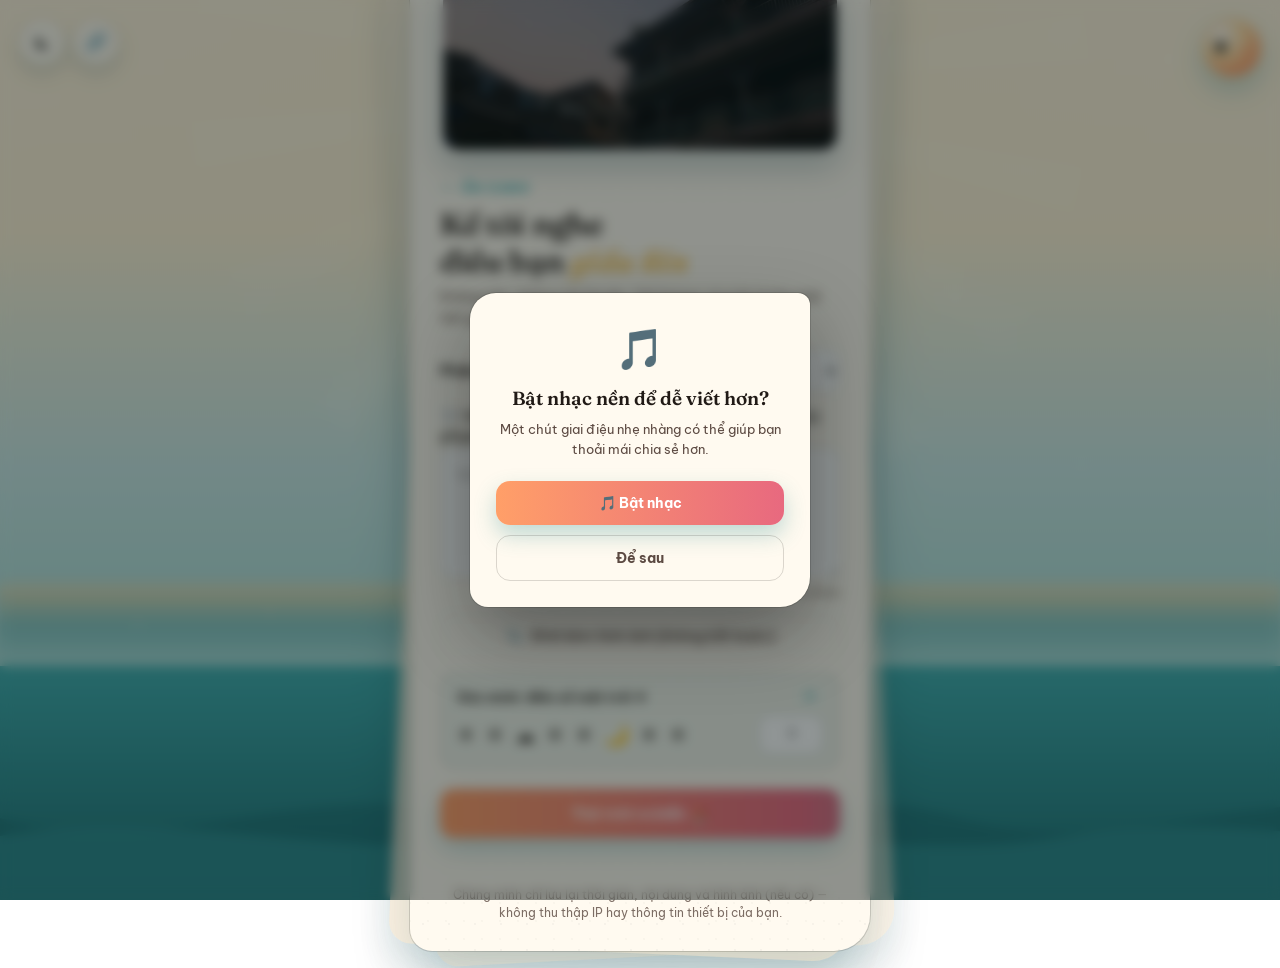
==== commit ec32bd95: "Update index.html" ====
--- a/index.html
+++ b/index.html
@@ -38,7 +38,11 @@
 </div>
 
 <div class="top-toolbar">
-  <button class="toolbar-btn" id="darkModeBtn" title="Chế độ tối/sáng">🌙</button>
+  <button class="toolbar-btn" id="darkModeBtn" title="Chế độ tối/sáng">
+    <svg id="darkModeIcon" viewBox="0 0 24 24" width="19" height="19" fill="none">
+      <path d="M20 14.2A8.2 8.2 0 1 1 9.8 4 6.6 6.6 0 0 0 20 14.2Z" fill="currentColor"/>
+    </svg>
+  </button>
   <button class="toolbar-btn" id="shareBtn" title="Chia sẻ trang">
     🔗
     <span class="copied-badge" id="copiedBadge">Đã sao chép!</span>
@@ -114,7 +118,28 @@
   </svg>
 </div>
 
-<button class="music-btn" id="musicBtn" title="Mở trình phát nhạc"></button>
+<button class="music-btn" id="musicBtn" title="Mở trình phát nhạc">
+  <svg viewBox="0 0 40 40" width="26" height="26" class="music-btn-icon">
+    <defs>
+      <radialGradient id="musicSunGrad" cx="35%" cy="30%">
+        <stop offset="0%" stop-color="#FFFDF6"/>
+        <stop offset="55%" stop-color="#FFD9A0"/>
+        <stop offset="100%" stop-color="#FF9F68"/>
+      </radialGradient>
+    </defs>
+    <g stroke="#FFE3B0" stroke-width="2.6" stroke-linecap="round" opacity="0.9">
+      <line x1="20" y1="3" x2="20" y2="8"/>
+      <line x1="20" y1="32" x2="20" y2="37"/>
+      <line x1="3" y1="20" x2="8" y2="20"/>
+      <line x1="32" y1="20" x2="37" y2="20"/>
+      <line x1="7.5" y1="7.5" x2="11" y2="11"/>
+      <line x1="29" y1="29" x2="32.5" y2="32.5"/>
+      <line x1="32.5" y1="7.5" x2="29" y2="11"/>
+      <line x1="11" y1="29" x2="7.5" y2="32.5"/>
+    </g>
+    <circle cx="20" cy="20" r="9.5" fill="url(#musicSunGrad)"/>
+  </svg>
+</button>
 <audio id="bgMusic" preload="none"></audio>
 
 <!-- Player Modal (Nhạc) -->
@@ -151,7 +176,7 @@
 
 <div class="stack">
   <div class="card" id="card">
-    <div class="seal">☀️</div>
+    <div class="seal">☀</div>
     <div id="formView">
       <div class="school-banner" id="schoolBanner">
         <img id="schoolBannerImg" src="school-banner.jpg" alt="Ảnh trường" />
@@ -167,14 +192,18 @@
         <select id="categorySelect" class="category-select">
           <option value="Tâm sự">💬 Tâm sự</option>
           <option value="Tình cảm">❤️ Tình cảm</option>
-          <option value="Học tập">📚 Học Tập</option>
-          <option value="Góc ẩn danh">👤Tìm Người/Tìm Đồ</option>
-          <option value="Khác">🔎Thắc Mắc/Giải Đáp</option>
-          <option value="Khác">🌹Xin Mạng Xã Hội</option>
+          <option value="Học tập">📚 Học tập</option>
+          <option value="Góc ẩn danh">👤Kiếm mạng xã hội</option>
+          <option value="Góc ẩn danh">🔎Tìm người/Tìm đồ</option>
           <option value="Khác">✨ Khác</option>
         </select>
       </div>
 
+      <div class="content-notice" id="contentNotice">
+        <span class="content-notice-icon">🤍</span>
+        <span class="content-notice-text">Hãy chia sẻ nhẹ nhàng — không công kích, xúc phạm hay nêu tên người khác nhé.</span>
+        <button type="button" class="content-notice-close" id="contentNoticeClose">✕</button>
+      </div>
       <textarea id="content" placeholder="Viết điều bạn muốn nói ở đây..." maxlength="3000"></textarea>
       <div class="char-counter" id="charCounter">0/3000</div>
 
@@ -216,7 +245,7 @@
     </div>
 
     <div class="note">
-      Chúng mình chỉ lưu lại thời gian, nội dung và hình ảnh.
+      Chúng mình chỉ lưu lại thời gian, nội dung và hình ảnh (nếu có) — không thu thập IP hay thông tin thiết bị của bạn.
     </div>
   </div>
 </div>
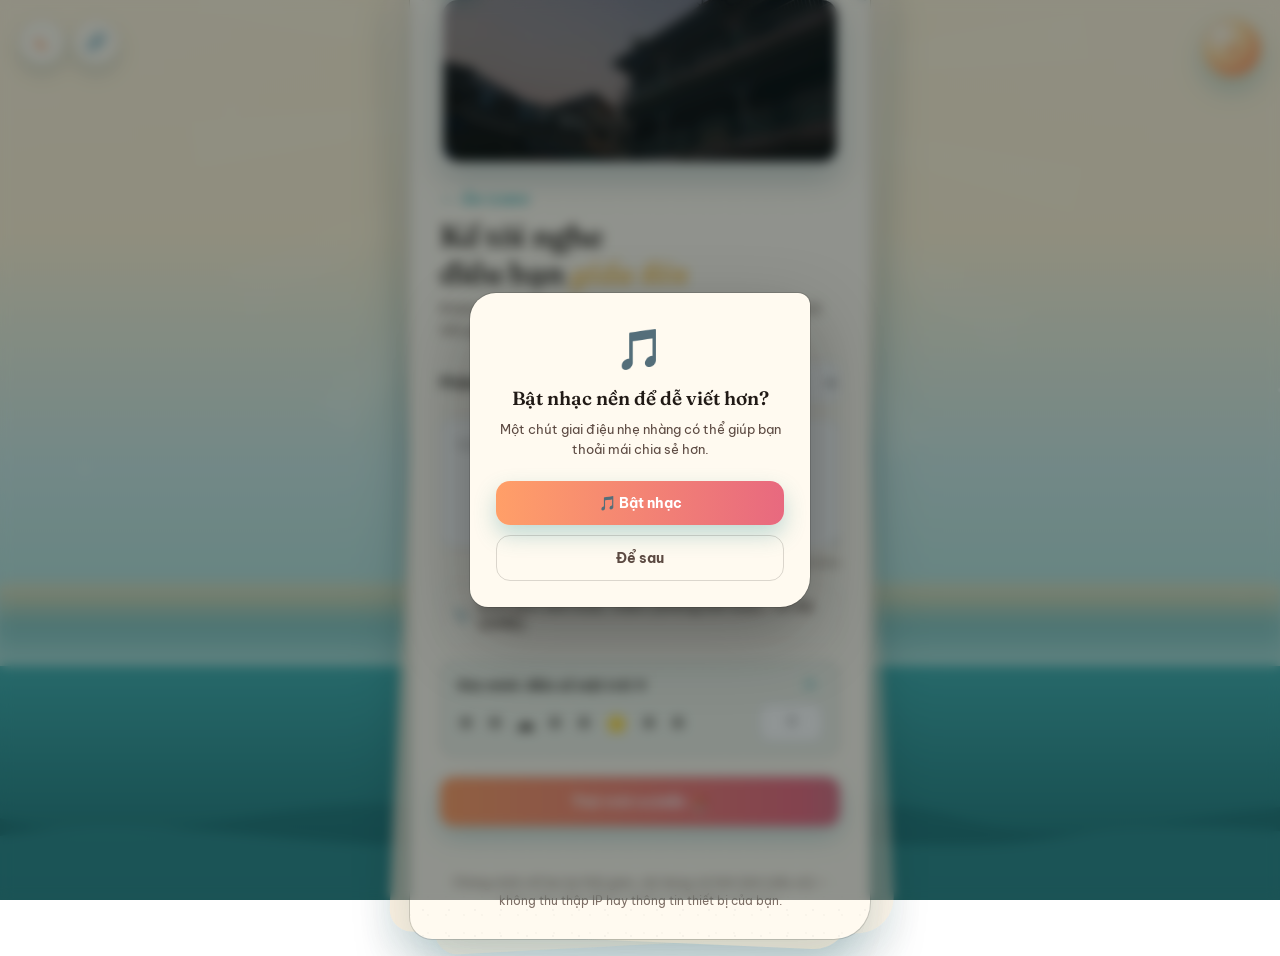
==== commit 4ed608df: "Create index.html" ====
--- a/index.html
+++ b/index.html
@@ -209,14 +209,18 @@
 
       <div class="file-row">
         <label class="file-label" for="imageInput">
-          📎 <span id="fileLabelText">Đính kèm hình ảnh (không bắt buộc)</span>
+          📎 <span id="fileLabelText">Đính kèm ảnh hoặc video (không bắt buộc, tối đa 20MB)</span>
         </label>
-        <input type="file" id="imageInput" accept="image/*" />
+        <input type="file" id="imageInput" accept="image/*,video/*" />
         <div class="polaroid" id="polaroid">
-          <button type="button" class="polaroid-remove" id="removeImageBtn" title="Bỏ ảnh này">✕</button>
+          <button type="button" class="polaroid-remove" id="removeImageBtn" title="Bỏ tệp này">✕</button>
           <img id="preview" alt="preview" />
+          <video id="previewVideo" controls playsinline style="display:none;"></video>
           <div class="polaroid-caption">Một khoảnh khắc bạn muốn gửi kèm 🤍</div>
         </div>
+      </div>
+      <div class="file-size-warning" id="fileSizeWarning" style="display:none;">
+        Video/ảnh khá lớn, có thể mất chút thời gian để tải lên.
       </div>
 
       <div class="captcha-row">
@@ -255,4 +259,3 @@
 </body>
   </html>
 
-  
--- a/style.css
+++ b/style.css
@@ -17,6 +17,8 @@
     --em-glow:     #FFCE6B;
     --input-bg:    #FFFFFF;
     --panel-bg:    rgba(255,250,240,0.95);
+    --grain-dot:   rgba(23,33,30,0.035);
+    --grain-dot2:  rgba(23,33,30,0.025);
   }
 
   body.daytime{
@@ -39,13 +41,15 @@
     --ink:         #F5EFFF;
     --ink-soft:    #C7BBDE;
     --glow:        #E3B8FF;
-    --card-bg:     #221C36;
-    --card-bg2:    #2B2340;
+    --card-bg:     #2E2650;
+    --card-bg2:    #372B5C;
     --card-border: rgba(227,184,255,0.2);
     --ink-faded:   rgba(245,239,255,0.4);
     --em-glow:     #FFD98A;
     --input-bg:    #1B1530;
     --panel-bg:    rgba(34,28,54,0.92);
+    --grain-dot:   rgba(255,255,255,0.045);
+    --grain-dot2:  rgba(255,255,255,0.03);
   }
 
   *{ box-sizing:border-box; }
@@ -86,6 +90,12 @@
   }
   @keyframes rotateRays{ from{ transform:rotate(0deg); } to{ transform:rotate(360deg); } }
 
+  /* Trên điện thoại, tắt hẳn 2 hiệu ứng nặng nhất (rays + holo-sweep) để tránh giật lag,
+     vì đây là chi tiết trang trí không ảnh hưởng đến chức năng chính. */
+  @media (max-width: 640px){
+    .rays, .holo-sweep{ display:none; }
+  }
+
   .sun{
     position:fixed;
     bottom: 27vh; left:50%;
@@ -171,13 +181,29 @@
   .reflection{
     position:absolute;
     left:50%; top:0; bottom:0;
-    width:120px; margin-left:-60px;
-    background: repeating-linear-gradient(180deg, rgba(255,244,214,0.55) 0px, rgba(255,244,214,0.12) 6px, transparent 12px, transparent 20px);
-    filter: blur(1px);
-    mix-blend-mode: screen;
-    animation: shimmer 2.6s ease-in-out infinite;
-  }
-  @keyframes shimmer{ 0%,100%{ opacity:0.35; } 50%{ opacity:0.8; } }
+    width:150px; margin-left:-75px;
+    clip-path: polygon(40% 0%, 60% 0%, 100% 100%, 0% 100%);
+    overflow:hidden;
+    pointer-events:none;
+  }
+  .reflection::before{
+    content:"";
+    position:absolute; inset:0;
+    background: linear-gradient(180deg, rgba(255,244,214,0.55) 0%, rgba(255,244,214,0.22) 55%, rgba(255,244,214,0.06) 100%);
+    filter: blur(4px);
+  }
+  .water-glint{
+    position:absolute;
+    height:3px;
+    border-radius:50%;
+    background: radial-gradient(ellipse, rgba(255,250,230,0.95), rgba(255,250,230,0) 75%);
+    animation: waterTwinkle ease-in-out infinite;
+    pointer-events:none;
+  }
+  @keyframes waterTwinkle{
+    0%,100%{ opacity:0.1; transform:scaleX(0.6); }
+    50%{ opacity:0.9; transform:scaleX(1); }
+  }
 
   .wave{
     position:absolute;
@@ -263,8 +289,8 @@
     content:"";
     position:absolute; inset:0;
     background-image:
-      radial-gradient(rgba(23,33,30,0.035) 1px, transparent 1px),
-      radial-gradient(rgba(23,33,30,0.025) 1px, transparent 1px);
+      radial-gradient(var(--grain-dot) 1px, transparent 1px),
+      radial-gradient(var(--grain-dot2) 1px, transparent 1px);
     background-size: 26px 26px, 18px 18px;
     background-position: 0 0, 9px 9px;
     pointer-events:none;
@@ -302,14 +328,14 @@
 
   body.dark-mode .card{
     box-shadow:
-      0 2px 0 rgba(255,255,255,0.05) inset,
-      0 30px 70px rgba(0,0,0,0.5),
+      0 2px 0 rgba(255,255,255,0.06) inset,
+      0 34px 80px rgba(0,0,0,0.55),
       0 0 0 1.5px var(--card-border),
-      0 0 40px rgba(199,125,255,0.12);
+      0 0 55px rgba(199,125,255,0.2);
   }
   body.dark-mode .stack::before,
   body.dark-mode .stack::after{
-    box-shadow: 0 20px 40px rgba(0,0,0,0.4);
+    box-shadow: 0 20px 40px rgba(0,0,0,0.5);
   }
 
   .school-banner{
@@ -389,6 +415,48 @@
     box-shadow: 0 0 0 3px rgba(46,143,146,0.15);
   }
 
+  .content-notice{
+    display:none;
+    align-items:flex-start;
+    gap:8px;
+    background: rgba(46,143,146,0.1);
+    border: 1.5px solid var(--card-border);
+    border-radius: 12px;
+    padding:10px 12px;
+    margin-bottom:8px;
+    font-size:12px;
+    color:var(--ink-soft);
+    line-height:1.5;
+    opacity:0;
+    transform: translateY(-6px);
+    transition: opacity 0.35s ease, transform 0.35s ease;
+  }
+  .content-notice.show{
+    display:flex;
+    opacity:1;
+    transform: translateY(0);
+  }
+  .content-notice-icon{
+    font-size:14px;
+    flex-shrink:0;
+    margin-top:1px;
+  }
+  .content-notice-text{
+    flex:1;
+  }
+  .content-notice-close{
+    background:none;
+    border:none;
+    color:var(--ink-soft);
+    font-size:12px;
+    cursor:pointer;
+    padding:0 0 0 4px;
+    opacity:0.6;
+    flex-shrink:0;
+    transition: opacity 0.2s ease;
+  }
+  .content-notice-close:hover{ opacity:1; }
+
   textarea{
     width:100%; min-height:130px; resize:vertical;
     padding:14px 16px; border-radius:14px;
@@ -435,6 +503,15 @@
     box-shadow: 0 2px 4px rgba(18,74,82,0.15);
   }
   .polaroid img{ display:block; width:100%; border-radius:2px; }
+  .polaroid video{ display:block; width:100%; border-radius:2px; background:#000; max-height:280px; }
+
+  .file-size-warning{
+    font-size:11.5px;
+    color:var(--apricot);
+    text-align:center;
+    margin-top:6px;
+    font-weight:600;
+  }
   .polaroid-caption{
     font-family:'Fraunces', serif;
     font-style:italic;
@@ -519,24 +596,33 @@
 
   .note{ margin-top:18px; font-size:11.5px; color:var(--ink-soft); text-align:center; line-height:1.6; opacity: 0.8; }
 
-  .success-view{ display:none; text-align:center; padding:20px 6px 4px; position:relative; }
+  .success-view{ display:none; text-align:center; padding:24px 6px 4px; position:relative; }
   .success-view .glow-circle{
-    width:64px; height:64px; margin:0 auto 16px; border-radius:50%;
+    width:68px; height:68px; margin:0 auto 18px; border-radius:50%;
     background: radial-gradient(circle, #FFF6E0 0%, var(--glow) 70%, transparent 100%);
-    display:flex; align-items:center; justify-content:center; font-size:26px;
+    box-shadow: 0 8px 24px rgba(255,214,160,0.35);
+    display:flex; align-items:center; justify-content:center; font-size:28px;
     animation: pop 0.5s cubic-bezier(.34,1.56,.64,1);
     position:relative;
     z-index:2;
   }
   @keyframes pop{ 0%{ transform:scale(0); } 70%{ transform:scale(1.1); } 100%{ transform:scale(1); } }
-  .success-view h2{ font-family:'Fraunces', serif; font-weight:600; font-size:22px; margin:0 0 8px; color:var(--ink); }
-  .success-view p{ font-size:13.5px; color:var(--ink); margin:0 0 20px; line-height:1.6; }
+  .success-view h2{ font-family:'Fraunces', serif; font-weight:600; font-size:23px; margin:0 0 10px; color:var(--ink); }
+  .success-view p{ font-size:13.5px; color:var(--ink-soft); margin:0 0 24px; line-height:1.65; }
   .success-view button{
-    background:transparent; border:1.5px solid var(--sea-teal); color:var(--sea-teal);
-    padding:10px 22px; border-radius:12px; font-family:'Be Vietnam Pro', sans-serif;
-    font-weight:700; font-size:13.5px; cursor:pointer; transition:0.25s;
-  }
-  .success-view button:hover{ background:var(--sea-teal); color:#fff; }
+    background: linear-gradient(90deg, var(--apricot), var(--dusk-rose));
+    border:none; color:#fff;
+    padding:13px 26px; border-radius:14px;
+    font-family:'Be Vietnam Pro', sans-serif;
+    font-weight:700; font-size:13.5px; cursor:pointer;
+    box-shadow: 0 10px 22px rgba(46,143,146,0.28);
+    transition: transform 0.2s ease, box-shadow 0.2s ease;
+  }
+  .success-view button:hover{
+    transform: translateY(-2px);
+    box-shadow: 0 14px 28px rgba(46,143,146,0.38);
+  }
+  .success-view button:active{ transform:translateY(0); }
 
   /* ================= FLOWER BURST ================= */
   .flower-burst{
@@ -562,6 +648,11 @@
 
   @media (prefers-reduced-motion: reduce){
     .flower{ animation:none !important; opacity:0 !important; }
+  }
+
+  /* Tạm dừng mọi animation khi tab bị ẩn (chuyển sang tab khác) — tiết kiệm CPU/pin */
+  body.anim-paused *{
+    animation-play-state: paused !important;
   }
 
   /* ================= MUSIC PLAYER MODAL ================= */
@@ -573,20 +664,18 @@
     box-shadow: 
       0 0 0 4px rgba(255,214,160,0.4),
       0 12px 28px rgba(46,143,146,0.35);
-    font-size:0;
     display:flex; align-items:center; justify-content:center;
     cursor:pointer; z-index:6;
     transition: transform 0.3s ease, box-shadow 0.3s ease;
   }
-  .music-btn::before{
-    content:"☀";
-    font-size:24px;
+  .music-btn-icon{
     animation: glowPulse 2.4s ease-in-out infinite;
+    transform-origin: center;
   }
   .music-btn:hover{ transform:scale(1.12); box-shadow: 0 0 0 6px rgba(255,214,160,0.6), 0 14px 32px rgba(46,143,146,0.45); }
   @keyframes glowPulse{
-    0%,100%{ opacity:0.8; transform:scale(1); }
-    50%{ opacity:1; transform:scale(1.08); }
+    0%,100%{ opacity:0.85; transform:scale(1); }
+    50%{ opacity:1; transform:scale(1.06); }
   }
 
   .player-modal{
@@ -793,12 +882,17 @@
     background: var(--panel-bg);
     backdrop-filter: blur(8px);
     box-shadow: 0 8px 20px rgba(18,74,82,0.2);
+    color: var(--apricot);
     font-size:18px;
     display:flex; align-items:center; justify-content:center;
     cursor:pointer;
     transition: transform 0.25s ease, box-shadow 0.25s ease;
     position:relative;
   }
+  .toolbar-btn svg{
+    transition: transform 0.4s cubic-bezier(.34,1.56,.64,1), opacity 0.3s ease;
+  }
+  .toolbar-btn:hover svg{ transform:rotate(15deg); }
   .toolbar-btn:hover{ transform:scale(1.1); }
   .toolbar-btn .copied-badge{
     position:absolute;
@@ -961,8 +1055,8 @@
 
   @media (prefers-reduced-motion: reduce){
     .dolphin{ animation:none !important; opacity:0 !important; }
-    .music-btn::before, .player-modal, .player-content{ animation:none !important; }
-    .mote, .sun, .rays, .glint, .seagull, .wave-back, .wave-mid, .reflection, .boat, .holo-sweep, button.submit::after, .music-toggle.playing{ animation:none !important; }
+    .music-btn-icon, .player-modal, .player-content{ animation:none !important; }
+    .mote, .sun, .rays, .glint, .water-glint, .seagull, .wave-back, .wave-mid, .reflection, .boat, .holo-sweep, button.submit::after, .music-toggle.playing{ animation:none !important; }
     .card{ transition:none; }
     .music-suggest-icon{ animation:none !important; }
     .music-suggest-overlay, .music-suggest-card{ transition:none; }
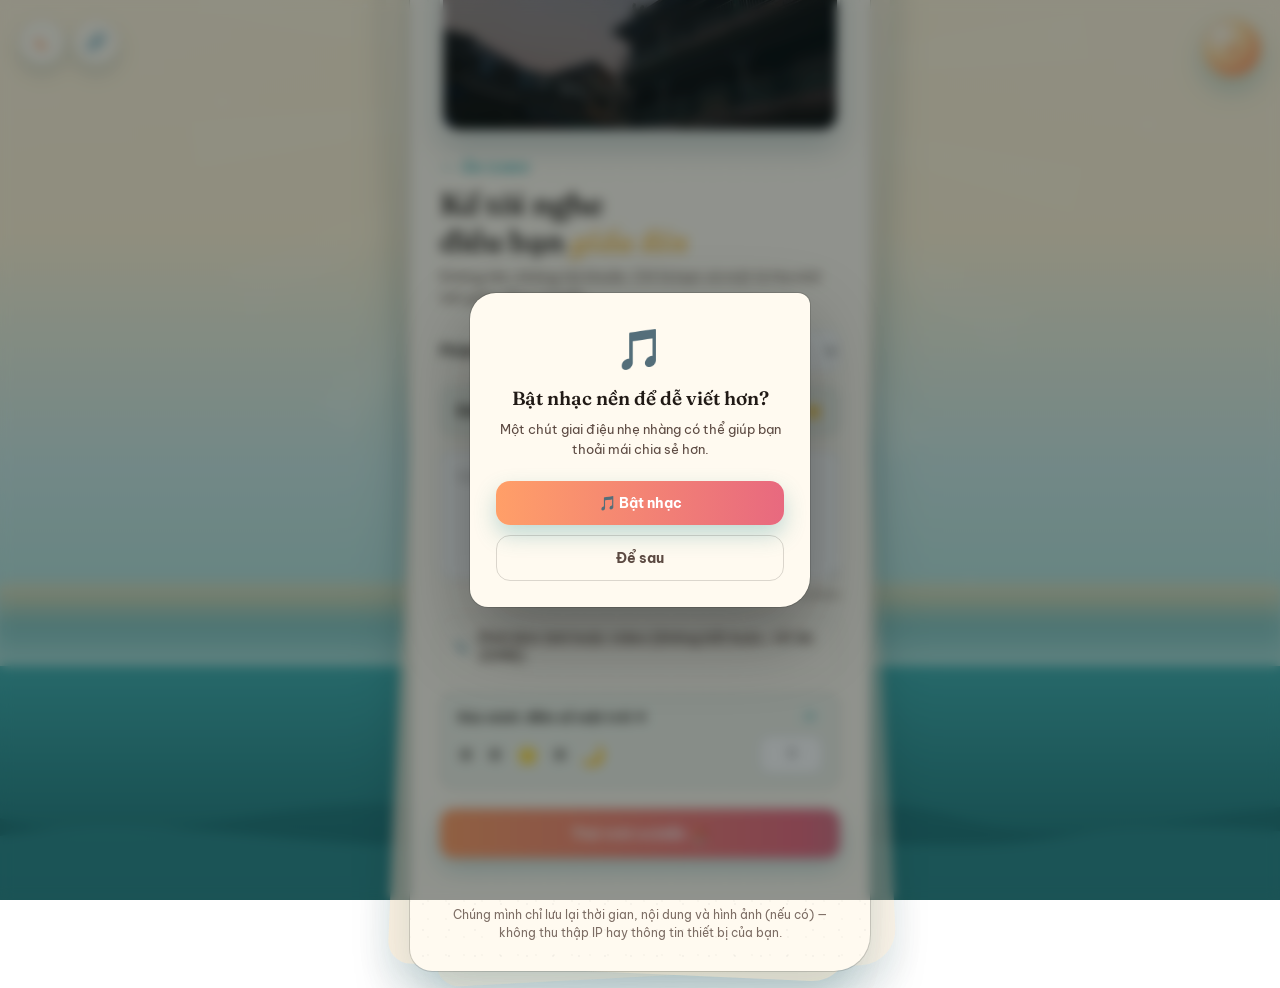
==== commit 9f94fac3: "Update index.html" ====
--- a/index.html
+++ b/index.html
@@ -198,7 +198,18 @@
           <option value="Khác">✨ Khác</option>
         </select>
       </div>
-
+     <!-- Banner Đánh Giá Dịch Vụ -->
+      <div class="rating-row">
+        <span class="rating-label">Đánh giá trải nghiệm:</span>
+      <div class="star-rating" id="starRating">
+        <span class="star active" data-value="1">★</span>
+        <span class="star active" data-value="2">★</span>
+        <span class="star active" data-value="3">★</span>
+        <span class="star active" data-value="4">★</span>
+        <span class="star active" data-value="5">★</span>
+      </div>
+     </div>
+      
       <div class="content-notice" id="contentNotice">
         <span class="content-notice-icon">🤍</span>
         <span class="content-notice-text">Hãy chia sẻ nhẹ nhàng — không công kích, xúc phạm hay nêu tên người khác nhé.</span>
--- a/style.css
+++ b/style.css
@@ -1119,3 +1119,44 @@
 #captchaSuns{
   letter-spacing: 3px;
 }
+/* ================= BANNER ĐÁNH GIÁ SAO ================= */
+.rating-row {
+  margin-top: 14px;
+  margin-bottom: 14px;
+  display: flex;
+  align-items: center;
+  justify-content: space-between;
+  padding: 10px 16px;
+  border-radius: 14px;
+  background: rgba(46, 143, 146, 0.08);
+  border: 1.5px solid var(--card-border);
+}
+
+.rating-label {
+  font-size: 13.5px;
+  font-weight: 700;
+  color: var(--ink);
+}
+
+.star-rating {
+  display: flex;
+  gap: 6px;
+  cursor: pointer;
+}
+
+.star-rating .star {
+  font-size: 22px;
+  color: #ccc;
+  transition: color 0.2s ease, transform 0.2s ease;
+  user-select: none;
+}
+
+.star-rating .star.active,
+.star-rating .star.hover {
+  color: #FFB900;
+  text-shadow: 0 0 6px rgba(255, 185, 0, 0.4);
+}
+
+.star-rating .star:hover {
+  transform: scale(1.25);
+}
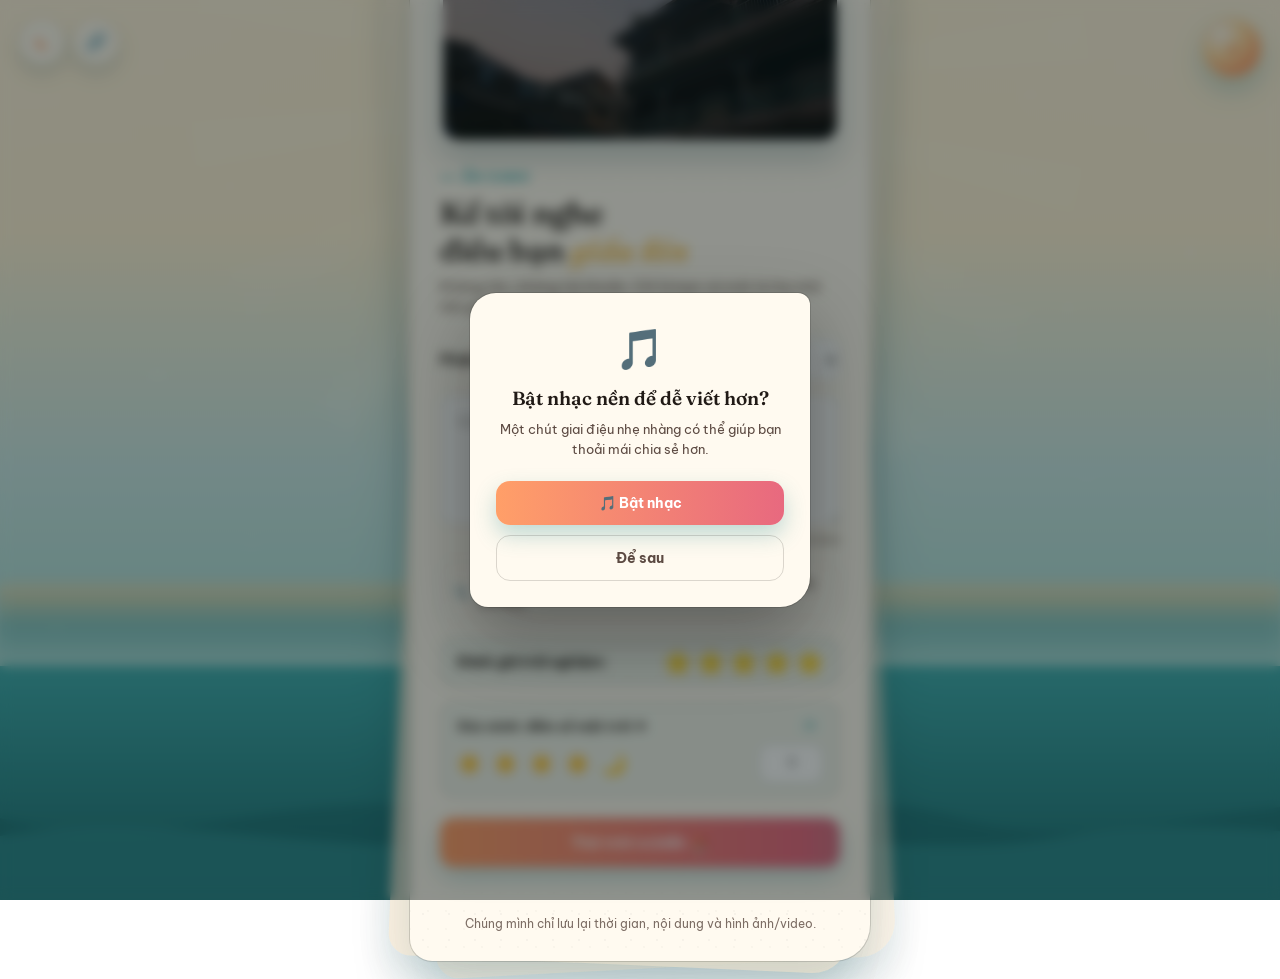
==== commit 2d382432: "Update index.html" ====
--- a/index.html
+++ b/index.html
@@ -198,21 +198,10 @@
           <option value="Khác">✨ Khác</option>
         </select>
       </div>
-     <!-- Banner Đánh Giá Dịch Vụ -->
-      <div class="rating-row">
-        <span class="rating-label">Đánh giá trải nghiệm:</span>
-      <div class="star-rating" id="starRating">
-        <span class="star active" data-value="1">★</span>
-        <span class="star active" data-value="2">★</span>
-        <span class="star active" data-value="3">★</span>
-        <span class="star active" data-value="4">★</span>
-        <span class="star active" data-value="5">★</span>
-      </div>
-     </div>
       
       <div class="content-notice" id="contentNotice">
         <span class="content-notice-icon">🤍</span>
-        <span class="content-notice-text">Hãy chia sẻ nhẹ nhàng — không công kích, xúc phạm hay nêu tên người khác nhé.</span>
+        <span class="content-notice-text">Hãy chia sẻ nhẹ nhàng — không công kích, xúc phạm người khác nhé.</span>
         <button type="button" class="content-notice-close" id="contentNoticeClose">✕</button>
       </div>
       <textarea id="content" placeholder="Viết điều bạn muốn nói ở đây..." maxlength="3000"></textarea>
@@ -234,6 +223,18 @@
         Video/ảnh khá lớn, có thể mất chút thời gian để tải lên.
       </div>
 
+<!-- Banner Đánh Giá Dịch Vụ -->
+      <div class="rating-row">
+        <span class="rating-label">Đánh giá trải nghiệm:</span>
+      <div class="star-rating" id="starRating">
+        <span class="star active" data-value="1">⭐</span>
+        <span class="star active" data-value="2">⭐</span>
+        <span class="star active" data-value="3">⭐</span>
+        <span class="star active" data-value="4">⭐</span>
+        <span class="star active" data-value="5">⭐</span>
+      </div>
+     </div>
+      
       <div class="captcha-row">
         <div class="captcha-label">
           <span>Xác minh: đếm số mặt trời ☀</span>
@@ -260,7 +261,7 @@
     </div>
 
     <div class="note">
-      Chúng mình chỉ lưu lại thời gian, nội dung và hình ảnh (nếu có) — không thu thập IP hay thông tin thiết bị của bạn.
+      Chúng mình chỉ lưu lại thời gian, nội dung và hình ảnh/video.
     </div>
   </div>
 </div>
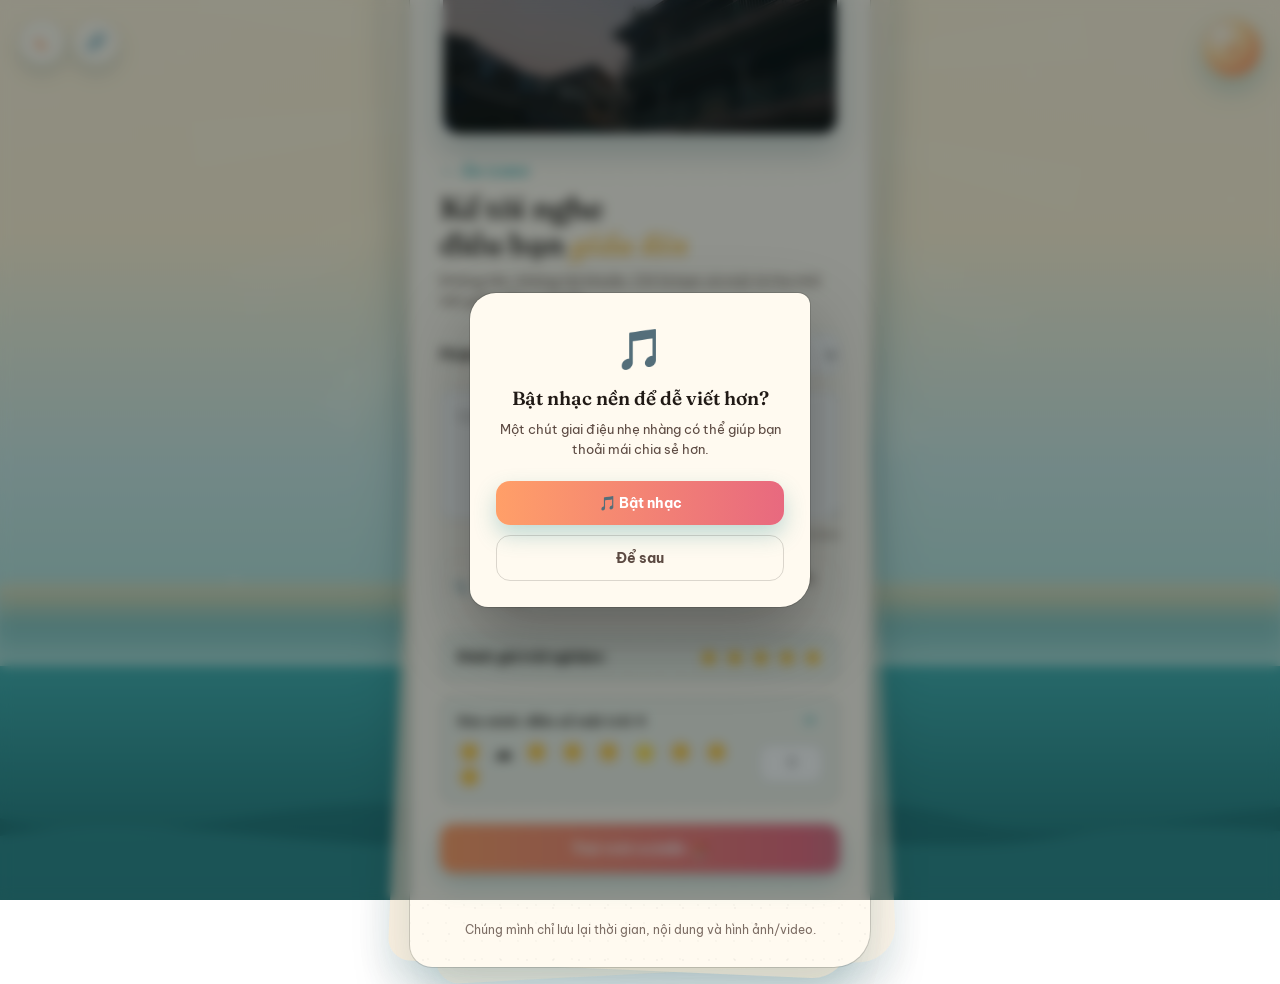
==== commit abbdca0a: "Update index.html" ====
--- a/index.html
+++ b/index.html
@@ -227,11 +227,11 @@
       <div class="rating-row">
         <span class="rating-label">Đánh giá trải nghiệm:</span>
       <div class="star-rating" id="starRating">
-        <span class="star active" data-value="1">⭐</span>
-        <span class="star active" data-value="2">⭐</span>
-        <span class="star active" data-value="3">⭐</span>
-        <span class="star active" data-value="4">⭐</span>
-        <span class="star active" data-value="5">⭐</span>
+        <span class="star active" data-value="1">★</span>
+        <span class="star active" data-value="2">★</span>
+        <span class="star active" data-value="3">★</span>
+        <span class="star active" data-value="4">★</span>
+        <span class="star active" data-value="5">★</span>
       </div>
      </div>
       
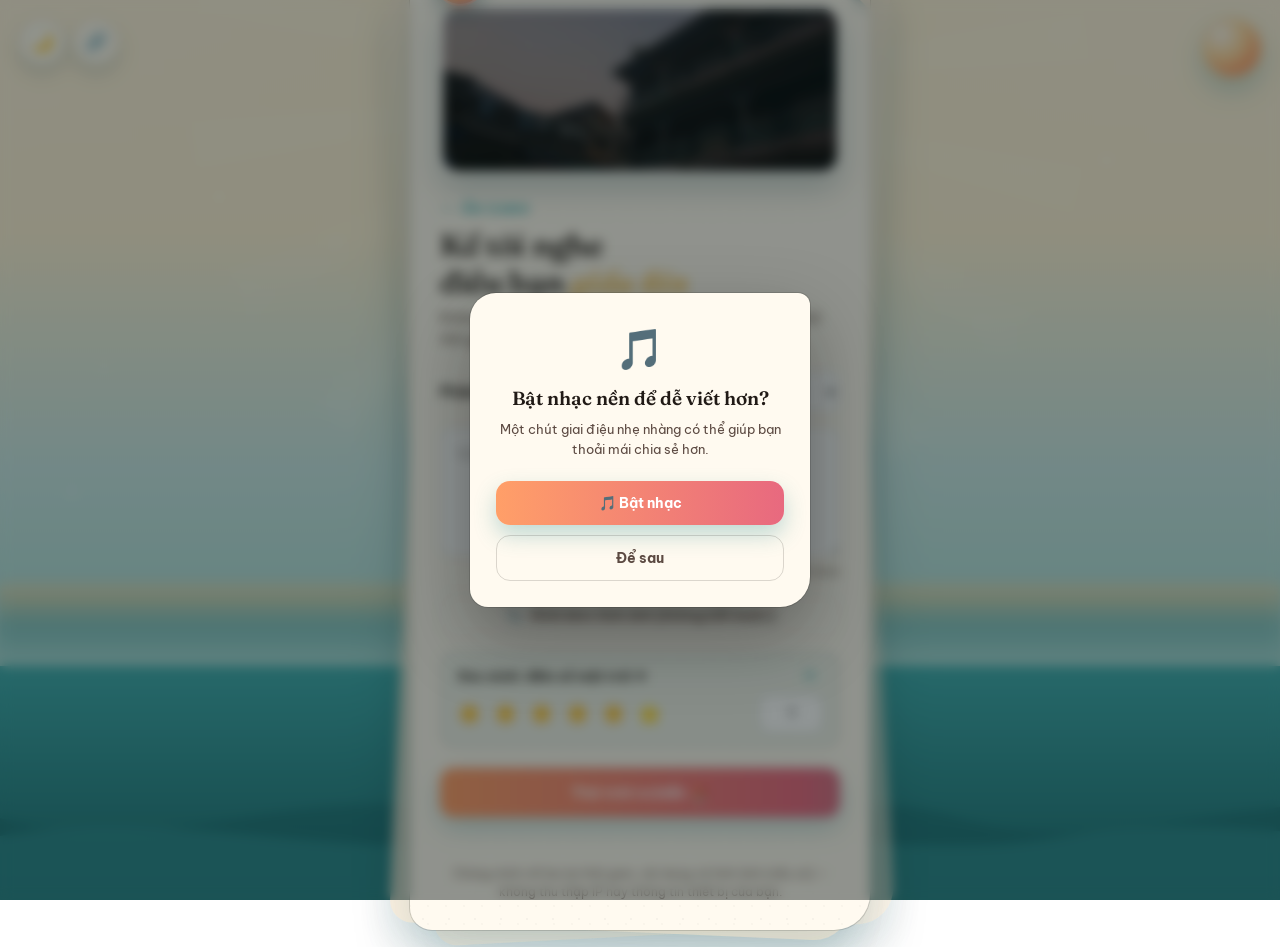
==== commit 812755bf: "Create index.html" ====
--- a/index.html
+++ b/index.html
@@ -4,20 +4,6 @@
 <meta charset="UTF-8" />
 <meta name="viewport" content="width=device-width, initial-scale=1.0" />
 <title>Tâm Sự Dưới Nắng — Confession Ẩn Danh</title>
-
-<!-- ⚠️ Open Graph: đổi OG_URL thành domain thật của bạn sau khi deploy -->
-<meta property="og:type" content="website" />
-<meta property="og:title" content="Tâm Sự Dưới Nắng — Confession Ẩn Danh" />
-<meta property="og:description" content="Gửi điều bạn muốn nói, hoàn toàn ẩn danh. Không tên, không tài khoản." />
-<meta property="og:image" content="https://cfsmkh.meorap.site/og-image.png" />
-<meta property="og:url" content="https://cfsmkh.meorap.site/" />
-<meta property="og:locale" content="vi_VN" />
-<meta name="twitter:card" content="summary_large_image" />
-<meta name="twitter:title" content="Tâm Sự Dưới Nắng — Confession Ẩn Danh" />
-<meta name="twitter:description" content="Gửi điều bạn muốn nói, hoàn toàn ẩn danh." />
-<meta name="twitter:image" content="https://cfsmkh.meorap.site/og-image.png" />
-
-<link rel="icon" href="data:image/svg+xml,%3Csvg xmlns='http://www.w3.org/2000/svg' viewBox='0 0 100 100'%3E%3Cdefs%3E%3CradialGradient id='g' cx='40%25' cy='35%25'%3E%3Cstop offset='0%25' stop-color='%23FFF3D6'/%3E%3Cstop offset='55%25' stop-color='%23FF9F68'/%3E%3Cstop offset='100%25' stop-color='%23E8697F'/%3E%3C/radialGradient%3E%3C/defs%3E%3Ccircle cx='50' cy='50' r='30' fill='url(%23g)'/%3E%3Cg stroke='%23FFB98C' stroke-width='6' stroke-linecap='round'%3E%3Cline x1='50' y1='6' x2='50' y2='16'/%3E%3Cline x1='50' y1='84' x2='50' y2='94'/%3E%3Cline x1='6' y1='50' x2='16' y2='50'/%3E%3Cline x1='84' y1='50' x2='94' y2='50'/%3E%3Cline x1='18' y1='18' x2='25' y2='25'/%3E%3Cline x1='75' y1='75' x2='82' y2='82'/%3E%3Cline x1='82' y1='18' x2='75' y2='25'/%3E%3Cline x1='25' y1='75' x2='18' y2='82'/%3E%3C/g%3E%3C/svg%3E" />
 <link rel="preconnect" href="https://fonts.googleapis.com">
 <link rel="preconnect" href="https://fonts.gstatic.com" crossorigin>
 <link href="https://fonts.googleapis.com/css2?family=Fraunces:ital,opsz,wght@0,9..144,400;0,9..144,600;0,9..144,700;1,9..144,500&family=Be+Vietnam+Pro:wght@400;500;600;700&display=swap" rel="stylesheet">
@@ -38,11 +24,7 @@
 </div>
 
 <div class="top-toolbar">
-  <button class="toolbar-btn" id="darkModeBtn" title="Chế độ tối/sáng">
-    <svg id="darkModeIcon" viewBox="0 0 24 24" width="19" height="19" fill="none">
-      <path d="M20 14.2A8.2 8.2 0 1 1 9.8 4 6.6 6.6 0 0 0 20 14.2Z" fill="currentColor"/>
-    </svg>
-  </button>
+  <button class="toolbar-btn" id="darkModeBtn" title="Chế độ tối/sáng">🌙</button>
   <button class="toolbar-btn" id="shareBtn" title="Chia sẻ trang">
     🔗
     <span class="copied-badge" id="copiedBadge">Đã sao chép!</span>
@@ -118,28 +100,7 @@
   </svg>
 </div>
 
-<button class="music-btn" id="musicBtn" title="Mở trình phát nhạc">
-  <svg viewBox="0 0 40 40" width="26" height="26" class="music-btn-icon">
-    <defs>
-      <radialGradient id="musicSunGrad" cx="35%" cy="30%">
-        <stop offset="0%" stop-color="#FFFDF6"/>
-        <stop offset="55%" stop-color="#FFD9A0"/>
-        <stop offset="100%" stop-color="#FF9F68"/>
-      </radialGradient>
-    </defs>
-    <g stroke="#FFE3B0" stroke-width="2.6" stroke-linecap="round" opacity="0.9">
-      <line x1="20" y1="3" x2="20" y2="8"/>
-      <line x1="20" y1="32" x2="20" y2="37"/>
-      <line x1="3" y1="20" x2="8" y2="20"/>
-      <line x1="32" y1="20" x2="37" y2="20"/>
-      <line x1="7.5" y1="7.5" x2="11" y2="11"/>
-      <line x1="29" y1="29" x2="32.5" y2="32.5"/>
-      <line x1="32.5" y1="7.5" x2="29" y2="11"/>
-      <line x1="11" y1="29" x2="7.5" y2="32.5"/>
-    </g>
-    <circle cx="20" cy="20" r="9.5" fill="url(#musicSunGrad)"/>
-  </svg>
-</button>
+<button class="music-btn" id="musicBtn" title="Mở trình phát nhạc"></button>
 <audio id="bgMusic" preload="none"></audio>
 
 <!-- Player Modal (Nhạc) -->
@@ -193,48 +154,22 @@
           <option value="Tâm sự">💬 Tâm sự</option>
           <option value="Tình cảm">❤️ Tình cảm</option>
           <option value="Học tập">📚 Học tập</option>
-          <option value="Góc ẩn danh">👤Kiếm mạng xã hội</option>
-          <option value="Góc ẩn danh">🔎Tìm người/Tìm đồ</option>
+          <option value="Góc ẩn danh">🕵️ Góc ẩn danh</option>
           <option value="Khác">✨ Khác</option>
         </select>
       </div>
-      
-      <div class="content-notice" id="contentNotice">
-        <span class="content-notice-icon">🤍</span>
-        <span class="content-notice-text">Hãy chia sẻ nhẹ nhàng — không công kích, xúc phạm người khác nhé.</span>
-        <button type="button" class="content-notice-close" id="contentNoticeClose">✕</button>
-      </div>
+
       <textarea id="content" placeholder="Viết điều bạn muốn nói ở đây..." maxlength="3000"></textarea>
       <div class="char-counter" id="charCounter">0/3000</div>
 
       <div class="file-row">
         <label class="file-label" for="imageInput">
-          📎 <span id="fileLabelText">Đính kèm ảnh hoặc video (không bắt buộc, tối đa 20MB)</span>
+          📎 <span id="fileLabelText">Đính kèm hình ảnh (không bắt buộc)</span>
         </label>
-        <input type="file" id="imageInput" accept="image/*,video/*" />
-        <div class="polaroid" id="polaroid">
-          <button type="button" class="polaroid-remove" id="removeImageBtn" title="Bỏ tệp này">✕</button>
-          <img id="preview" alt="preview" />
-          <video id="previewVideo" controls playsinline style="display:none;"></video>
-          <div class="polaroid-caption">Một khoảnh khắc bạn muốn gửi kèm 🤍</div>
-        </div>
-      </div>
-      <div class="file-size-warning" id="fileSizeWarning" style="display:none;">
-        Video/ảnh khá lớn, có thể mất chút thời gian để tải lên.
-      </div>
-
-<!-- Banner Đánh Giá Dịch Vụ -->
-      <div class="rating-row">
-        <span class="rating-label">Đánh giá trải nghiệm:</span>
-      <div class="star-rating" id="starRating">
-        <span class="star active" data-value="1">★</span>
-        <span class="star active" data-value="2">★</span>
-        <span class="star active" data-value="3">★</span>
-        <span class="star active" data-value="4">★</span>
-        <span class="star active" data-value="5">★</span>
-      </div>
-     </div>
-      
+        <input type="file" id="imageInput" accept="image/*" />
+        <div class="polaroid" id="polaroid"><img id="preview" alt="preview" /></div>
+      </div>
+
       <div class="captcha-row">
         <div class="captcha-label">
           <span>Xác minh: đếm số mặt trời ☀</span>
@@ -253,7 +188,6 @@
     </div>
 
     <div class="success-view" id="successView">
-      <div class="flower-burst" id="flowerBurst"></div>
       <div class="glow-circle">☀</div>
       <h2>Đã gửi rồi!</h2>
       <p>Confession của bạn đang trôi ra khơi dưới nắng chiều.<br>Cảm ơn vì đã tin tưởng chia sẻ 🤍</p>
@@ -261,7 +195,7 @@
     </div>
 
     <div class="note">
-      Chúng mình chỉ lưu lại thời gian, nội dung và hình ảnh/video.
+      Chúng mình chỉ lưu lại thời gian, nội dung và hình ảnh (nếu có) — không thu thập IP hay thông tin thiết bị của bạn.
     </div>
   </div>
 </div>
@@ -270,4 +204,4 @@
 
 </body>
   </html>
-
+  
